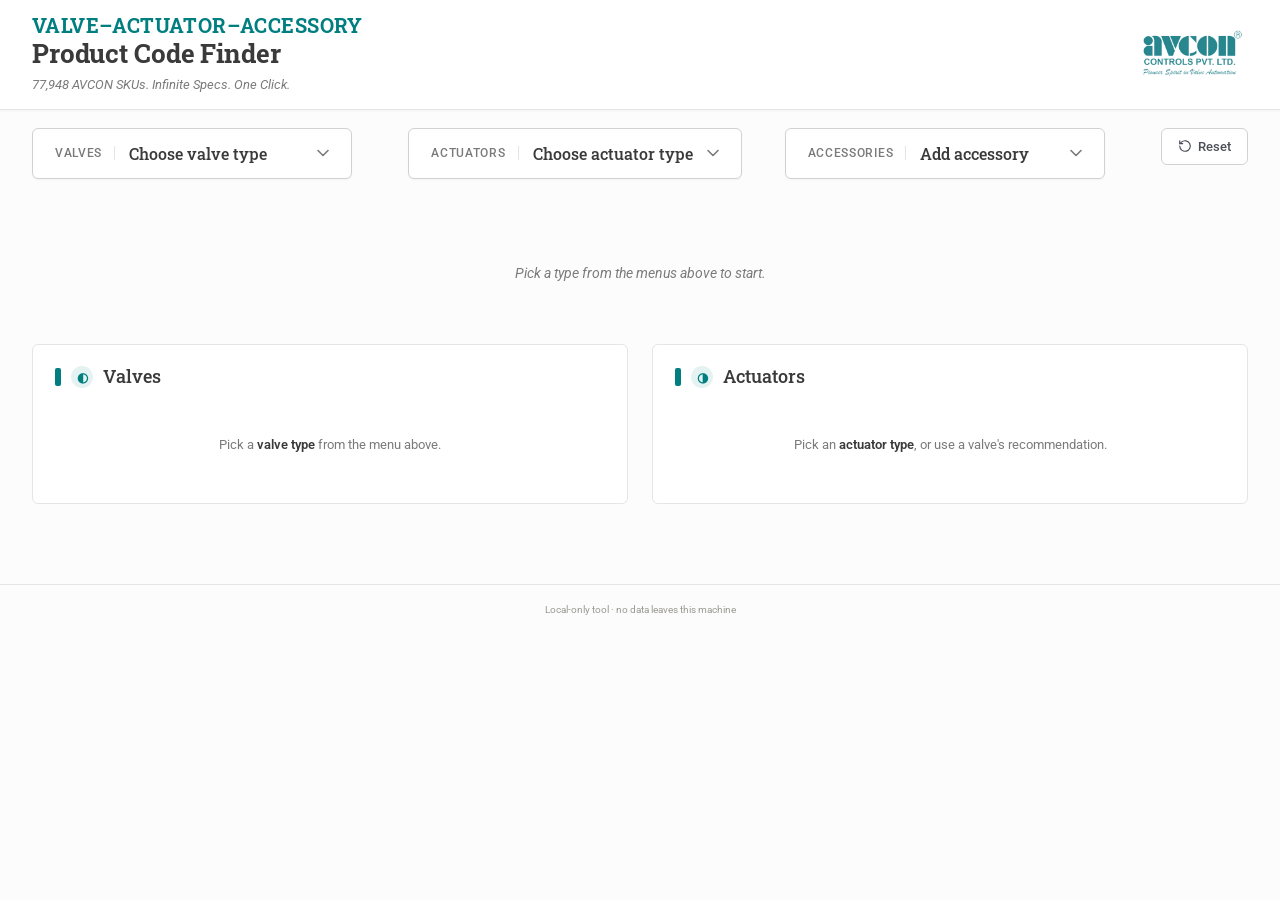
==== docs/index.html @ 634da6ab "fix(accessories): label consolidated families from their OWN header row Dashboard accessories.xlsx s" ====
<!DOCTYPE html>
<html lang="en">
<head>
  <meta charset="UTF-8" />
  <meta name="viewport" content="width=device-width, initial-scale=1" />
  <title>Valve & Actuator Code Selector</title>
  <link rel="preconnect" href="https://fonts.googleapis.com">
  <link rel="preconnect" href="https://fonts.gstatic.com" crossorigin>
  <link rel="stylesheet" href="https://fonts.googleapis.com/css2?family=Roboto:wght@300;400;500;700&family=Roboto+Slab:wght@400;600;700&family=Roboto+Mono:wght@400;500&display=swap">
  <link rel="stylesheet" href="static/styles.css?v=20260802202209" />
</head>
<body>
  <header>
    <div class="brand">
      <div class="brand-text">
        <h1>
          <span class="title-line">Valve&ndash;Actuator&ndash;Accessory</span>
          <span class="title-line">Product Code Finder</span>
        </h1>
        <p class="tagline">77,948 AVCON SKUs. Infinite Specs. One Click.</p>
      </div>
      <img src="static/avcon-logo.png?v=20260802202209" alt="AVCON Controls" class="brand-logo" />
    </div>
  </header>

  <!-- One picker widget per category. Independent selections. -->
  <div class="picker-row">
    <div class="pr-pickers">
    
    <nav class="type-picker" data-category="Valves">
      <button type="button" class="type-picker-trigger"
              aria-haspopup="true" aria-expanded="false">
        <span class="type-picker-trigger-prefix">Valves</span>
        <span class="type-picker-trigger-label">Choose valve type</span>
        <svg class="type-picker-chevron" viewBox="0 0 12 8" aria-hidden="true">
          <path d="M1 1.5l5 5 5-5" fill="none" stroke="currentColor" stroke-width="1.6" stroke-linecap="round" stroke-linejoin="round"/>
        </svg>
      </button>
      <div class="type-picker-menu" role="menu" hidden>
        
        
        
        <div class="type-picker-group">Pune</div>
        
        
        
        <div class="type-picker-subheader type-picker-subheader--nested">Ball Valve</div>
        
        
        
        <button type="button" class="type-picker-option type-picker-option--nested" role="menuitem" data-valve-type="ball">
          <span class="option-icon" aria-hidden="true">
            
            <svg viewBox="0 0 24 24" fill="none" stroke="currentColor" stroke-width="1.6"><circle cx="12" cy="12" r="7"/><circle cx="12" cy="12" r="2.5" fill="currentColor"/></svg>
            
          </span>
          <span class="option-text">
            <span class="option-title">Metal</span>
            <span class="option-meta">3,892 SKUs</span>
          </span>
        </button>
        
        <button type="button" class="type-picker-option type-picker-option--nested" role="menuitem" data-valve-type="ball_plastic">
          <span class="option-icon" aria-hidden="true">
            
            <svg viewBox="0 0 24 24" fill="none" stroke="currentColor" stroke-width="1.6"><circle cx="12" cy="12" r="7"/></svg>
            
          </span>
          <span class="option-text">
            <span class="option-title">Plastic</span>
            <span class="option-meta">135 SKUs</span>
          </span>
        </button>
        
        <button type="button" class="type-picker-option type-picker-option--nested" role="menuitem" data-valve-type="ball_trunnion">
          <span class="option-icon" aria-hidden="true">
            
            <svg viewBox="0 0 24 24" fill="none" stroke="currentColor" stroke-width="1.6"><circle cx="12" cy="12" r="7"/><circle cx="12" cy="12" r="2.5" fill="currentColor"/><line x1="12" y1="2" x2="12" y2="5"/><line x1="12" y1="19" x2="12" y2="22"/></svg>
            
          </span>
          <span class="option-text">
            <span class="option-title">Trunnion Mounted</span>
            <span class="option-meta">168 SKUs</span>
          </span>
        </button>
        
        
        
        
        
        
        <div class="type-picker-subheader type-picker-subheader--nested">Butterfly Valve</div>
        
        
        
        <button type="button" class="type-picker-option type-picker-option--nested" role="menuitem" data-valve-type="butterfly">
          <span class="option-icon" aria-hidden="true">
            
            <svg viewBox="0 0 24 24" fill="none" stroke="currentColor" stroke-width="1.6"><circle cx="12" cy="12" r="8"/><ellipse cx="12" cy="12" rx="7.5" ry="1.5"/><line x1="4" y1="12" x2="20" y2="12"/></svg>
            
          </span>
          <span class="option-text">
            <span class="option-title">Centric</span>
            <span class="option-meta">46,412 SKUs</span>
          </span>
        </button>
        
        <button type="button" class="type-picker-option type-picker-option--nested" role="menuitem" data-valve-type="butterfly_double_offset">
          <span class="option-icon" aria-hidden="true">
            
            <svg viewBox="0 0 24 24" fill="none" stroke="currentColor" stroke-width="1.6"><circle cx="12" cy="12" r="8"/><ellipse cx="12" cy="10" rx="7.5" ry="1.5"/><ellipse cx="12" cy="14" rx="7.5" ry="1.5"/></svg>
            
          </span>
          <span class="option-text">
            <span class="option-title">Double Offset</span>
            <span class="option-meta">1,764 SKUs</span>
          </span>
        </button>
        
        
        
        
        
        
        <div class="type-picker-subheader">Mumbai</div>
        
        
        
        <button type="button" class="type-picker-option" role="menuitem" data-valve-type="pharma">
          <span class="option-icon" aria-hidden="true">
            
            <svg viewBox="0 0 24 24" fill="none" stroke="currentColor" stroke-width="1.6"><circle cx="12" cy="12" r="6"/><line x1="8" y1="5" x2="16" y2="5"/><line x1="8" y1="19" x2="16" y2="19"/></svg>
            
          </span>
          <span class="option-text">
            <span class="option-title">Pharma Valve</span>
            <span class="option-meta">4,005 SKUs</span>
          </span>
        </button>
        
        
        
        
        <div class="type-picker-group">Pune</div>
        
        
        
        
        
        <button type="button" class="type-picker-option type-picker-option--nested" role="menuitem" data-valve-type="control_valve">
          <span class="option-icon" aria-hidden="true">
            
            <svg viewBox="0 0 24 24" fill="none" stroke="currentColor" stroke-width="1.6"><path d="M5 7v10l7-5z"/><path d="M19 7v10l-7-5z"/><line x1="12" y1="2" x2="12" y2="6.5"/><line x1="9" y1="2" x2="15" y2="2"/></svg>
            
          </span>
          <span class="option-text">
            <span class="option-title">Control Valve</span>
            <span class="option-meta">18,721 SKUs</span>
          </span>
        </button>
        
        
        
      </div>
    </nav>
    
    <nav class="type-picker" data-category="Actuators">
      <button type="button" class="type-picker-trigger"
              aria-haspopup="true" aria-expanded="false">
        <span class="type-picker-trigger-prefix">Actuators</span>
        <span class="type-picker-trigger-label">Choose actuator type</span>
        <svg class="type-picker-chevron" viewBox="0 0 12 8" aria-hidden="true">
          <path d="M1 1.5l5 5 5-5" fill="none" stroke="currentColor" stroke-width="1.6" stroke-linecap="round" stroke-linejoin="round"/>
        </svg>
      </button>
      <div class="type-picker-menu" role="menu" hidden>
        
        
        
        <div class="type-picker-group">Pneumatic</div>
        
        
        
        <div class="type-picker-subheader type-picker-subheader--nested">Rotary</div>
        
        
        
        <button type="button" class="type-picker-option type-picker-option--nested" role="menuitem" data-valve-type="pneumatic_rp">
          <span class="option-icon" aria-hidden="true">
            
            <svg viewBox="0 0 24 24" fill="none" stroke="currentColor" stroke-width="1.6"><rect x="4" y="9" width="16" height="6" rx="1"/><circle cx="12" cy="12" r="2.5"/></svg>
            
          </span>
          <span class="option-text">
            <span class="option-title">Rack &amp; Pinion</span>
            <span class="option-meta">1,624 SKUs</span>
          </span>
        </button>
        
        <button type="button" class="type-picker-option type-picker-option--nested" role="menuitem" data-valve-type="pneumatic_sy">
          <span class="option-icon" aria-hidden="true">
            
            <svg viewBox="0 0 24 24" fill="none" stroke="currentColor" stroke-width="1.6"><rect x="5" y="8" width="10" height="8" rx="1"/><line x1="15" y1="12" x2="20" y2="12"/><circle cx="20" cy="12" r="1.5"/></svg>
            
          </span>
          <span class="option-text">
            <span class="option-title">Scotch Yoke</span>
            <span class="option-meta">481 SKUs</span>
          </span>
        </button>
        
        
        
        
        
        
        <div class="type-picker-subheader type-picker-subheader--nested">Cylinder</div>
        
        
        
        <button type="button" class="type-picker-option type-picker-option--nested" role="menuitem" data-valve-type="pneumatic_cy">
          <span class="option-icon" aria-hidden="true">
            
            <svg viewBox="0 0 24 24" fill="none" stroke="currentColor" stroke-width="1.6"><rect x="3" y="8" width="11" height="8" rx="2.5"/><line x1="14" y1="12" x2="21" y2="12"/><line x1="21" y1="9.5" x2="21" y2="14.5"/></svg>
            
          </span>
          <span class="option-text">
            <span class="option-title">CY Series</span>
            <span class="option-meta">98 SKUs</span>
          </span>
        </button>
        
        <button type="button" class="type-picker-option type-picker-option--nested" role="menuitem" data-valve-type="pneumatic_k">
          <span class="option-icon" aria-hidden="true">
            
            <svg viewBox="0 0 24 24" fill="none" stroke="currentColor" stroke-width="1.6"><rect x="3" y="8" width="8" height="8" rx="1"/><path d="M11 12h2l1.3-3 1.4 6 1.4-6 1.3 3H22"/></svg>
            
          </span>
          <span class="option-text">
            <span class="option-title">K Series</span>
            <span class="option-meta">143 SKUs</span>
          </span>
        </button>
        
        <button type="button" class="type-picker-option type-picker-option--nested" role="menuitem" data-valve-type="pneumatic_m">
          <span class="option-icon" aria-hidden="true">
            
            <svg viewBox="0 0 24 24" fill="none" stroke="currentColor" stroke-width="1.6"><rect x="5" y="4.5" width="14" height="6" rx="2"/><rect x="5" y="13.5" width="14" height="6" rx="2"/></svg>
            
          </span>
          <span class="option-text">
            <span class="option-title">M Series</span>
            <span class="option-meta">8 SKUs</span>
          </span>
        </button>
        
        
        
        
        
        
        <div class="type-picker-subheader type-picker-subheader--nested">Linear</div>
        
        
        
        <button type="button" class="type-picker-option type-picker-option--nested" role="menuitem" data-valve-type="pneumatic_ha">
          <span class="option-icon" aria-hidden="true">
            
            <svg viewBox="0 0 24 24" fill="none" stroke="currentColor" stroke-width="1.6"><path d="M5 11a7 6 0 0 1 14 0"/><line x1="5" y1="11" x2="19" y2="11"/><line x1="12" y1="11" x2="12" y2="21"/></svg>
            
          </span>
          <span class="option-text">
            <span class="option-title">Linear (HA Series)</span>
            <span class="option-meta">6 SKUs</span>
          </span>
        </button>
        
        <button type="button" class="type-picker-option type-picker-option--nested" role="menuitem" data-valve-type="pneumatic_msd">
          <span class="option-icon" aria-hidden="true">
            
            <svg viewBox="0 0 24 24" fill="none" stroke="currentColor" stroke-width="1.6"><rect x="6" y="3" width="12" height="9" rx="1"/><path d="M9.5 11V4M12 11V4M14.5 11V4"/><line x1="12" y1="12" x2="12" y2="21"/></svg>
            
          </span>
          <span class="option-text">
            <span class="option-title">MSD Series</span>
            <span class="option-meta">250 SKUs</span>
          </span>
        </button>
        
        
        
        
        
        
        <div class="type-picker-subheader">Electrical</div>
        
        
        
        <button type="button" class="type-picker-option" role="menuitem" data-valve-type="electrical_rotary">
          <span class="option-icon" aria-hidden="true">
            
            <svg viewBox="0 0 24 24" fill="none" stroke="currentColor" stroke-width="1.6"><path d="M13 2L4 14h6l-1 8 9-12h-6l1-8z" fill="currentColor" stroke="none"/></svg>
            
          </span>
          <span class="option-text">
            <span class="option-title">Rotary</span>
            <span class="option-meta">96 SKUs</span>
          </span>
        </button>
        
        <button type="button" class="type-picker-option" role="menuitem" data-valve-type="electrical_linear">
          <span class="option-icon" aria-hidden="true">
            
            <svg viewBox="0 0 24 24" fill="none" stroke="currentColor" stroke-width="1.6"><path d="M10 2L4 11h4l-1 6 6-9H9l1-6z" fill="currentColor" stroke="none"/><line x1="17" y1="12" x2="17" y2="21"/><polyline points="14.5,18.5 17,21 19.5,18.5"/></svg>
            
          </span>
          <span class="option-text">
            <span class="option-title">Linear</span>
            <span class="option-meta">40 SKUs</span>
          </span>
        </button>
        
        
        
        
        
        
        <div class="type-picker-subheader">Manual</div>
        
        
        
        <button type="button" class="type-picker-option" role="menuitem" data-valve-type="manual_handwheel">
          <span class="option-icon" aria-hidden="true">
            
            <svg viewBox="0 0 24 24" fill="none" stroke="currentColor" stroke-width="1.6"><circle cx="12" cy="12" r="7"/><line x1="12" y1="5" x2="12" y2="19"/><line x1="5" y1="12" x2="19" y2="12"/><circle cx="12" cy="12" r="1.6" fill="currentColor"/></svg>
            
          </span>
          <span class="option-text">
            <span class="option-title">Manual Handwheel (MPW)</span>
            <span class="option-meta">44 SKUs</span>
          </span>
        </button>
        
        <button type="button" class="type-picker-option" role="menuitem" data-valve-type="manual_gearbox">
          <span class="option-icon" aria-hidden="true">
            
            <svg viewBox="0 0 24 24" fill="none" stroke="currentColor" stroke-width="1.6"><circle cx="12" cy="12" r="3.2"/><path d="M12 4v3M12 17v3M4 12h3M17 12h3M6.3 6.3l2.1 2.1M15.6 15.6l2.1 2.1M17.7 6.3l-2.1 2.1M8.4 15.6l-2.1 2.1"/></svg>
            
          </span>
          <span class="option-text">
            <span class="option-title">Gear Box (MHG)</span>
            <span class="option-meta">59 SKUs</span>
          </span>
        </button>
        
        <button type="button" class="type-picker-option" role="menuitem" data-valve-type="manual_lever">
          <span class="option-icon" aria-hidden="true">
            
            <svg viewBox="0 0 24 24" fill="none" stroke="currentColor" stroke-width="1.6"><circle cx="7" cy="16" r="2"/><line x1="8.4" y1="14.6" x2="18" y2="6"/><circle cx="18.5" cy="5.5" r="1.6" fill="currentColor" stroke="none"/></svg>
            
          </span>
          <span class="option-text">
            <span class="option-title">Handwheel Lever (MHL)</span>
            <span class="option-meta">2 SKUs</span>
          </span>
        </button>
        
        
        
      </div>
    </nav>
    

    
    
    <nav class="type-picker acc-picker" id="acc-picker">
      <button type="button" class="type-picker-trigger" aria-haspopup="true" aria-expanded="false">
        <span class="type-picker-trigger-prefix">Accessories</span>
        <span class="type-picker-trigger-label">Add accessory</span>
        <svg class="type-picker-chevron" viewBox="0 0 12 8" aria-hidden="true">
          <path d="M1 1.5l5 5 5-5" fill="none" stroke="currentColor" stroke-width="1.6" stroke-linecap="round" stroke-linejoin="round"/>
        </svg>
      </button>
      <div class="type-picker-menu acc-menu" role="menu" hidden>
        <label class="acc-field"><span class="acc-field-label">Family</span>
          <select id="acc-family"><option value="">All families</option></select>
        </label>
        <label class="acc-field"><span class="acc-field-label">Search &amp; add</span>
          <input type="search" id="acc-search" list="acc-item-list"
                 placeholder="Type code or attribute…" autocomplete="off" spellcheck="false" />
          <datalist id="acc-item-list"></datalist>
        </label>
        <div class="acc-selected">
          <div class="acc-selected-h">
            <span><span id="acc-selected-count">0</span> selected</span>
            <button type="button" class="acc-clear-btn" id="acc-clear" hidden>Clear all</button>
          </div>
          <div class="acc-chips" id="acc-selected-chips"></div>
        </div>
      </div>
    </nav>
    
    </div>

    
    <button type="button" class="global-reset-btn" id="global-reset" title="Clear all selections">
      <svg viewBox="0 0 24 24" width="14" height="14" fill="none" stroke="currentColor" stroke-width="2" stroke-linecap="round" stroke-linejoin="round" aria-hidden="true"><path d="M3 12a9 9 0 1 0 3-6.7L3 8"/><path d="M3 3v5h5"/></svg>
      Reset
    </button>
  </div>

  <p class="empty-prompt" id="empty-prompt">Pick a type from the menus above to start.</p>

  
  <div class="workspace">

    

    <div class="workspace-col workspace-col--valves">
      <h2 class="workspace-col-header">
        <span class="workspace-col-icon" aria-hidden="true">◐</span>
        Valves
      </h2>
      <p class="column-placeholder">
        Pick a <strong>valve type</strong> from the menu above.
      </p>
      
        
    <article class="valve-section" data-valve-type="ball" data-category="Valves" hidden>
      <div class="section-head">
        <h2 class="section-title">
          <span class="section-subgroup">Pune Ball Valve</span>
          Metal
        </h2>
        <p class="section-meta">
          3,892 valve SKUs
        </p>
      </div>

      <main>
        <section class="form-panel">
          <h2>Selection</h2>
          <form class="picker" autocomplete="off"
                data-cascade-overrides='{}'
                data-cascade-override-key=''>
            
            <div class="row" data-field="series">
              <label for="f-ball-series">Series</label>
              
              <input id="f-ball-series" name="series" data-key="series"
                     list="ball-series-options" autocomplete="off" spellcheck="false"
                     placeholder="Type to search…" />
              <datalist id="ball-series-options"></datalist>
              
            </div>
            
            <div class="row" data-field="size">
              <label for="f-ball-size">Valve Size</label>
              
              <select id="f-ball-size" name="size" data-key="size">
                <option value="">— select —</option>
              </select>
              
            </div>
            
            <div class="row" data-field="body_material">
              <label for="f-ball-body_material">Body Material</label>
              
              <select id="f-ball-body_material" name="body_material" data-key="body_material">
                <option value="">— select —</option>
              </select>
              
            </div>
            
            <div class="row" data-field="ball_material">
              <label for="f-ball-ball_material">Ball Material</label>
              
              <select id="f-ball-ball_material" name="ball_material" data-key="ball_material">
                <option value="">— select —</option>
              </select>
              
            </div>
            
            <div class="row" data-field="seat_material">
              <label for="f-ball-seat_material">Seat Material</label>
              
              <select id="f-ball-seat_material" name="seat_material" data-key="seat_material">
                <option value="">— select —</option>
              </select>
              
            </div>
            
            <div class="row" data-field="characteristics">
              <label for="f-ball-characteristics">Characteristics</label>
              
              <select id="f-ball-characteristics" name="characteristics" data-key="characteristics">
                <option value="">— select —</option>
              </select>
              
            </div>
            
            <div class="row" data-field="end_connection">
              <label for="f-ball-end_connection">End Connections</label>
              
              <select id="f-ball-end_connection" name="end_connection" data-key="end_connection">
                <option value="">— select —</option>
              </select>
              
            </div>
            
            <div class="row" data-field="ball_type">
              <label for="f-ball-ball_type">Ball Type</label>
              
              <select id="f-ball-ball_type" name="ball_type" data-key="ball_type">
                <option value="">— select —</option>
              </select>
              
            </div>
            
            <div class="row actions">
              <button type="button" class="reset-btn">Reset</button>
            </div>
          </form>
        </section>

        <section class="result-panel">
          <h2>Your Match</h2>
          <div class="status">Pick Series to begin.</div>

          <div class="codes" hidden>
            <div class="code-card">
              <div class="code-label">Bare Valve Code</div>
              <div class="code-value primary-code">—</div>
            </div>
            
            <div class="code-card">
              <div class="code-label">Catalogue Code</div>
              <div class="code-value secondary-code">—</div>
            </div>
            
            
            <div class="code-card">
              <div class="code-label">BTO (N·m)</div>
              <div class="code-value bto">—</div>
            </div>
            <div class="code-card">
              <div class="code-label">FOS = BTO × 1.5</div>
              <div class="code-value fos">—</div>
            </div>
            
          </div>

          

          <div class="alt-note" hidden></div>

          <!-- Populated by JS only when the resolve response includes a
               `paired_actuator` block. -->
          <div class="paired-actuator" hidden></div>

          <details class="details-wrap" hidden>
            <summary>All attributes</summary>
            <table class="details">
              <tbody></tbody>
            </table>
          </details>
        </section>
      </main>
    </article>
    
      
        
    <article class="valve-section" data-valve-type="ball_plastic" data-category="Valves" hidden>
      <div class="section-head">
        <h2 class="section-title">
          <span class="section-subgroup">Pune Ball Valve</span>
          Plastic
        </h2>
        <p class="section-meta">
          135 valve SKUs
        </p>
      </div>

      <main>
        <section class="form-panel">
          <h2>Selection</h2>
          <form class="picker" autocomplete="off"
                data-cascade-overrides='{}'
                data-cascade-override-key=''>
            
            <div class="row" data-field="series">
              <label for="f-ball_plastic-series">Series</label>
              
              <input id="f-ball_plastic-series" name="series" data-key="series"
                     list="ball_plastic-series-options" autocomplete="off" spellcheck="false"
                     placeholder="Type to search…" />
              <datalist id="ball_plastic-series-options"></datalist>
              
            </div>
            
            <div class="row" data-field="size">
              <label for="f-ball_plastic-size">Valve Size</label>
              
              <select id="f-ball_plastic-size" name="size" data-key="size">
                <option value="">— select —</option>
              </select>
              
            </div>
            
            <div class="row" data-field="body_material">
              <label for="f-ball_plastic-body_material">Body Material</label>
              
              <select id="f-ball_plastic-body_material" name="body_material" data-key="body_material">
                <option value="">— select —</option>
              </select>
              
            </div>
            
            <div class="row" data-field="ball_material">
              <label for="f-ball_plastic-ball_material">Ball Material</label>
              
              <select id="f-ball_plastic-ball_material" name="ball_material" data-key="ball_material">
                <option value="">— select —</option>
              </select>
              
            </div>
            
            <div class="row" data-field="seat_material">
              <label for="f-ball_plastic-seat_material">Seat Material</label>
              
              <select id="f-ball_plastic-seat_material" name="seat_material" data-key="seat_material">
                <option value="">— select —</option>
              </select>
              
            </div>
            
            <div class="row" data-field="characteristics">
              <label for="f-ball_plastic-characteristics">Characteristics</label>
              
              <select id="f-ball_plastic-characteristics" name="characteristics" data-key="characteristics">
                <option value="">— select —</option>
              </select>
              
            </div>
            
            <div class="row" data-field="end_connection">
              <label for="f-ball_plastic-end_connection">End Connections</label>
              
              <select id="f-ball_plastic-end_connection" name="end_connection" data-key="end_connection">
                <option value="">— select —</option>
              </select>
              
            </div>
            
            <div class="row" data-field="ball_type">
              <label for="f-ball_plastic-ball_type">Ball Type</label>
              
              <select id="f-ball_plastic-ball_type" name="ball_type" data-key="ball_type">
                <option value="">— select —</option>
              </select>
              
            </div>
            
            <div class="row actions">
              <button type="button" class="reset-btn">Reset</button>
            </div>
          </form>
        </section>

        <section class="result-panel">
          <h2>Your Match</h2>
          <div class="status">Pick Series to begin.</div>

          <div class="codes" hidden>
            <div class="code-card">
              <div class="code-label">Bare Valve Code</div>
              <div class="code-value primary-code">—</div>
            </div>
            
            <div class="code-card">
              <div class="code-label">Catalogue Code</div>
              <div class="code-value secondary-code">—</div>
            </div>
            
            
          </div>

          

          <div class="alt-note" hidden></div>

          <!-- Populated by JS only when the resolve response includes a
               `paired_actuator` block. -->
          <div class="paired-actuator" hidden></div>

          <details class="details-wrap" hidden>
            <summary>All attributes</summary>
            <table class="details">
              <tbody></tbody>
            </table>
          </details>
        </section>
      </main>
    </article>
    
      
        
    <article class="valve-section" data-valve-type="ball_trunnion" data-category="Valves" hidden>
      <div class="section-head">
        <h2 class="section-title">
          <span class="section-subgroup">Pune Ball Valve</span>
          Trunnion Mounted
        </h2>
        <p class="section-meta">
          168 valve SKUs
        </p>
      </div>

      <main>
        <section class="form-panel">
          <h2>Selection</h2>
          <form class="picker" autocomplete="off"
                data-cascade-overrides='{}'
                data-cascade-override-key=''>
            
            <div class="row" data-field="series">
              <label for="f-ball_trunnion-series">Series</label>
              
              <input id="f-ball_trunnion-series" name="series" data-key="series"
                     list="ball_trunnion-series-options" autocomplete="off" spellcheck="false"
                     placeholder="Type to search…" />
              <datalist id="ball_trunnion-series-options"></datalist>
              
            </div>
            
            <div class="row" data-field="size">
              <label for="f-ball_trunnion-size">Valve Size</label>
              
              <select id="f-ball_trunnion-size" name="size" data-key="size">
                <option value="">— select —</option>
              </select>
              
            </div>
            
            <div class="row" data-field="body_material">
              <label for="f-ball_trunnion-body_material">Body Material</label>
              
              <select id="f-ball_trunnion-body_material" name="body_material" data-key="body_material">
                <option value="">— select —</option>
              </select>
              
            </div>
            
            <div class="row" data-field="ball_material">
              <label for="f-ball_trunnion-ball_material">Ball Material</label>
              
              <select id="f-ball_trunnion-ball_material" name="ball_material" data-key="ball_material">
                <option value="">— select —</option>
              </select>
              
            </div>
            
            <div class="row" data-field="seat_material">
              <label for="f-ball_trunnion-seat_material">Seat Material</label>
              
              <select id="f-ball_trunnion-seat_material" name="seat_material" data-key="seat_material">
                <option value="">— select —</option>
              </select>
              
            </div>
            
            <div class="row" data-field="characteristics">
              <label for="f-ball_trunnion-characteristics">Characteristics</label>
              
              <select id="f-ball_trunnion-characteristics" name="characteristics" data-key="characteristics">
                <option value="">— select —</option>
              </select>
              
            </div>
            
            <div class="row" data-field="end_connection">
              <label for="f-ball_trunnion-end_connection">End Connections</label>
              
              <select id="f-ball_trunnion-end_connection" name="end_connection" data-key="end_connection">
                <option value="">— select —</option>
              </select>
              
            </div>
            
            <div class="row" data-field="ball_type">
              <label for="f-ball_trunnion-ball_type">Ball Type</label>
              
              <select id="f-ball_trunnion-ball_type" name="ball_type" data-key="ball_type">
                <option value="">— select —</option>
              </select>
              
            </div>
            
            <div class="row actions">
              <button type="button" class="reset-btn">Reset</button>
            </div>
          </form>
        </section>

        <section class="result-panel">
          <h2>Your Match</h2>
          <div class="status">Pick Series to begin.</div>

          <div class="codes" hidden>
            <div class="code-card">
              <div class="code-label">Bare Valve Code</div>
              <div class="code-value primary-code">—</div>
            </div>
            
            <div class="code-card">
              <div class="code-label">Catalogue Code</div>
              <div class="code-value secondary-code">—</div>
            </div>
            
            
          </div>

          
          <p class="pending-note">Torque, actuator sizing, and design standard pending — R03 data.</p>
          

          <div class="alt-note" hidden></div>

          <!-- Populated by JS only when the resolve response includes a
               `paired_actuator` block. -->
          <div class="paired-actuator" hidden></div>

          <details class="details-wrap" hidden>
            <summary>All attributes</summary>
            <table class="details">
              <tbody></tbody>
            </table>
          </details>
        </section>
      </main>
    </article>
    
      
        
    <article class="valve-section" data-valve-type="butterfly" data-category="Valves" hidden>
      <div class="section-head">
        <h2 class="section-title">
          <span class="section-subgroup">Pune Butterfly Valve</span>
          Centric
        </h2>
        <p class="section-meta">
          46,412 valve SKUs
        </p>
      </div>

      <main>
        <section class="form-panel">
          <h2>Selection</h2>
          <form class="picker" autocomplete="off"
                data-cascade-overrides='{}'
                data-cascade-override-key=''>
            
            <div class="row" data-field="series">
              <label for="f-butterfly-series">Series</label>
              
              <input id="f-butterfly-series" name="series" data-key="series"
                     list="butterfly-series-options" autocomplete="off" spellcheck="false"
                     placeholder="Type to search…" />
              <datalist id="butterfly-series-options"></datalist>
              
            </div>
            
            <div class="row" data-field="body_material">
              <label for="f-butterfly-body_material">Body Material</label>
              
              <select id="f-butterfly-body_material" name="body_material" data-key="body_material">
                <option value="">— select —</option>
              </select>
              
            </div>
            
            <div class="row" data-field="disc_material">
              <label for="f-butterfly-disc_material">Disc Material</label>
              
              <select id="f-butterfly-disc_material" name="disc_material" data-key="disc_material">
                <option value="">— select —</option>
              </select>
              
            </div>
            
            <div class="row" data-field="seat_material">
              <label for="f-butterfly-seat_material">Seat Material</label>
              
              <select id="f-butterfly-seat_material" name="seat_material" data-key="seat_material">
                <option value="">— select —</option>
              </select>
              
            </div>
            
            <div class="row" data-field="pressure_rating">
              <label for="f-butterfly-pressure_rating">Pressure Rating</label>
              
              <select id="f-butterfly-pressure_rating" name="pressure_rating" data-key="pressure_rating">
                <option value="">— select —</option>
              </select>
              
            </div>
            
            <div class="row" data-field="end_connection">
              <label for="f-butterfly-end_connection">End Connections</label>
              
              <select id="f-butterfly-end_connection" name="end_connection" data-key="end_connection">
                <option value="">— select —</option>
              </select>
              
            </div>
            
            <div class="row" data-field="face_to_face">
              <label for="f-butterfly-face_to_face">Face to Face</label>
              
              <select id="f-butterfly-face_to_face" name="face_to_face" data-key="face_to_face">
                <option value="">— select —</option>
              </select>
              
            </div>
            
            <div class="row" data-field="stem_material">
              <label for="f-butterfly-stem_material">Stem Material</label>
              
              <select id="f-butterfly-stem_material" name="stem_material" data-key="stem_material">
                <option value="">— select —</option>
              </select>
              
            </div>
            
            <div class="row" data-field="flange_drilling">
              <label for="f-butterfly-flange_drilling">Flange Drilling</label>
              
              <select id="f-butterfly-flange_drilling" name="flange_drilling" data-key="flange_drilling">
                <option value="">— select —</option>
              </select>
              
            </div>
            
            <div class="row actions">
              <button type="button" class="reset-btn">Reset</button>
            </div>
          </form>
        </section>

        <section class="result-panel">
          <h2>Your Match</h2>
          <div class="status">Pick Series to begin.</div>

          <div class="codes" hidden>
            <div class="code-card">
              <div class="code-label">Bare Valve Code</div>
              <div class="code-value primary-code">—</div>
            </div>
            
            <div class="code-card">
              <div class="code-label">Catalogue Code</div>
              <div class="code-value secondary-code">—</div>
            </div>
            
            
            <div class="code-card">
              <div class="code-label">BTO (N·m)</div>
              <div class="code-value bto">—</div>
            </div>
            <div class="code-card">
              <div class="code-label">FOS = BTO × 1.5</div>
              <div class="code-value fos">—</div>
            </div>
            
          </div>

          

          <div class="alt-note" hidden></div>

          <!-- Populated by JS only when the resolve response includes a
               `paired_actuator` block. -->
          <div class="paired-actuator" hidden></div>

          <details class="details-wrap" hidden>
            <summary>All attributes</summary>
            <table class="details">
              <tbody></tbody>
            </table>
          </details>
        </section>
      </main>
    </article>
    
      
        
    <article class="valve-section" data-valve-type="butterfly_double_offset" data-category="Valves" hidden>
      <div class="section-head">
        <h2 class="section-title">
          <span class="section-subgroup">Pune Butterfly Valve</span>
          Double Offset
        </h2>
        <p class="section-meta">
          1,764 valve SKUs
        </p>
      </div>

      <main>
        <section class="form-panel">
          <h2>Selection</h2>
          <form class="picker" autocomplete="off"
                data-cascade-overrides='{}'
                data-cascade-override-key=''>
            
            <div class="row" data-field="series">
              <label for="f-butterfly_double_offset-series">Series</label>
              
              <input id="f-butterfly_double_offset-series" name="series" data-key="series"
                     list="butterfly_double_offset-series-options" autocomplete="off" spellcheck="false"
                     placeholder="Type to search…" />
              <datalist id="butterfly_double_offset-series-options"></datalist>
              
            </div>
            
            <div class="row" data-field="size">
              <label for="f-butterfly_double_offset-size">Valve Size</label>
              
              <select id="f-butterfly_double_offset-size" name="size" data-key="size">
                <option value="">— select —</option>
              </select>
              
            </div>
            
            <div class="row" data-field="body_material">
              <label for="f-butterfly_double_offset-body_material">Body Material</label>
              
              <select id="f-butterfly_double_offset-body_material" name="body_material" data-key="body_material">
                <option value="">— select —</option>
              </select>
              
            </div>
            
            <div class="row" data-field="disc_material">
              <label for="f-butterfly_double_offset-disc_material">Disc Material</label>
              
              <select id="f-butterfly_double_offset-disc_material" name="disc_material" data-key="disc_material">
                <option value="">— select —</option>
              </select>
              
            </div>
            
            <div class="row" data-field="seat_material">
              <label for="f-butterfly_double_offset-seat_material">Seat Material</label>
              
              <select id="f-butterfly_double_offset-seat_material" name="seat_material" data-key="seat_material">
                <option value="">— select —</option>
              </select>
              
            </div>
            
            <div class="row" data-field="stem_material">
              <label for="f-butterfly_double_offset-stem_material">Stem Material</label>
              
              <select id="f-butterfly_double_offset-stem_material" name="stem_material" data-key="stem_material">
                <option value="">— select —</option>
              </select>
              
            </div>
            
            <div class="row" data-field="characteristics">
              <label for="f-butterfly_double_offset-characteristics">Characteristics</label>
              
              <select id="f-butterfly_double_offset-characteristics" name="characteristics" data-key="characteristics">
                <option value="">— select —</option>
              </select>
              
            </div>
            
            <div class="row" data-field="end_connection">
              <label for="f-butterfly_double_offset-end_connection">End Connections</label>
              
              <select id="f-butterfly_double_offset-end_connection" name="end_connection" data-key="end_connection">
                <option value="">— select —</option>
              </select>
              
            </div>
            
            <div class="row actions">
              <button type="button" class="reset-btn">Reset</button>
            </div>
          </form>
        </section>

        <section class="result-panel">
          <h2>Your Match</h2>
          <div class="status">Pick Series to begin.</div>

          <div class="codes" hidden>
            <div class="code-card">
              <div class="code-label">Bare Valve Code</div>
              <div class="code-value primary-code">—</div>
            </div>
            
            <div class="code-card">
              <div class="code-label">Catalogue Code</div>
              <div class="code-value secondary-code">—</div>
            </div>
            
            
            <div class="code-card">
              <div class="code-label">BTO (N·m)</div>
              <div class="code-value bto">—</div>
            </div>
            <div class="code-card">
              <div class="code-label">FOS = BTO × 1.5</div>
              <div class="code-value fos">—</div>
            </div>
            
          </div>

          

          <div class="alt-note" hidden></div>

          <!-- Populated by JS only when the resolve response includes a
               `paired_actuator` block. -->
          <div class="paired-actuator" hidden></div>

          <details class="details-wrap" hidden>
            <summary>All attributes</summary>
            <table class="details">
              <tbody></tbody>
            </table>
          </details>
        </section>
      </main>
    </article>
    
      
        
    <article class="valve-section" data-valve-type="pharma" data-category="Valves" hidden>
      <div class="section-head">
        <h2 class="section-title">
          <span class="section-subgroup">Mumbai</span>
          Pharma Valve
        </h2>
        <p class="section-meta">
          4,005 valve SKUs
        </p>
      </div>

      <main>
        <section class="form-panel">
          <h2>Selection</h2>
          <form class="picker" autocomplete="off"
                data-cascade-overrides='{}'
                data-cascade-override-key=''>
            
            <div class="row" data-field="series">
              <label for="f-pharma-series">Series</label>
              
              <input id="f-pharma-series" name="series" data-key="series"
                     list="pharma-series-options" autocomplete="off" spellcheck="false"
                     placeholder="Type to search…" />
              <datalist id="pharma-series-options"></datalist>
              
            </div>
            
            <div class="row" data-field="size">
              <label for="f-pharma-size">Valve Size</label>
              
              <select id="f-pharma-size" name="size" data-key="size">
                <option value="">— select —</option>
              </select>
              
            </div>
            
            <div class="row" data-field="body_material">
              <label for="f-pharma-body_material">Body Material</label>
              
              <select id="f-pharma-body_material" name="body_material" data-key="body_material">
                <option value="">— select —</option>
              </select>
              
            </div>
            
            <div class="row" data-field="ball_material">
              <label for="f-pharma-ball_material">Ball Material</label>
              
              <select id="f-pharma-ball_material" name="ball_material" data-key="ball_material">
                <option value="">— select —</option>
              </select>
              
            </div>
            
            <div class="row" data-field="seat_material">
              <label for="f-pharma-seat_material">Seat Material</label>
              
              <select id="f-pharma-seat_material" name="seat_material" data-key="seat_material">
                <option value="">— select —</option>
              </select>
              
            </div>
            
            <div class="row" data-field="end_connection">
              <label for="f-pharma-end_connection">End Connections</label>
              
              <select id="f-pharma-end_connection" name="end_connection" data-key="end_connection">
                <option value="">— select —</option>
              </select>
              
            </div>
            
            <div class="row" data-field="ball_type">
              <label for="f-pharma-ball_type">Ball Type</label>
              
              <select id="f-pharma-ball_type" name="ball_type" data-key="ball_type">
                <option value="">— select —</option>
              </select>
              
            </div>
            
            <div class="row actions">
              <button type="button" class="reset-btn">Reset</button>
            </div>
          </form>
        </section>

        <section class="result-panel">
          <h2>Your Match</h2>
          <div class="status">Pick Series to begin.</div>

          <div class="codes" hidden>
            <div class="code-card">
              <div class="code-label">Bare Valve Code</div>
              <div class="code-value primary-code">—</div>
            </div>
            
            <div class="code-card">
              <div class="code-label">Catalogue Code</div>
              <div class="code-value secondary-code">—</div>
            </div>
            
            
            <div class="code-card">
              <div class="code-label">BTO (N·m)</div>
              <div class="code-value bto">—</div>
            </div>
            <div class="code-card">
              <div class="code-label">FOS = BTO × 1.5</div>
              <div class="code-value fos">—</div>
            </div>
            
          </div>

          

          <div class="alt-note" hidden></div>

          <!-- Populated by JS only when the resolve response includes a
               `paired_actuator` block. -->
          <div class="paired-actuator" hidden></div>

          <details class="details-wrap" hidden>
            <summary>All attributes</summary>
            <table class="details">
              <tbody></tbody>
            </table>
          </details>
        </section>
      </main>
    </article>
    
      
        
    <article class="valve-section" data-valve-type="control_valve" data-category="Valves" hidden>
      <div class="section-head">
        <h2 class="section-title">
          <span class="section-subgroup">Pune None</span>
          Control Valve
        </h2>
        <p class="section-meta">
          18,721 valve SKUs
        </p>
      </div>

      <main>
        <section class="form-panel">
          <h2>Selection</h2>
          <form class="picker" autocomplete="off"
                data-cascade-overrides='{"5012A": ["series", "body_material", "trim_material", "seat_material", "characteristics", "end_connection", "face_to_face", "port_size", "valve_kv", "flow_direction", "bonnet_type", "certification"], "5012B": ["series", "body_material", "trim_material", "seat_material", "characteristics", "end_connection", "face_to_face", "port_size", "valve_kv", "flow_direction", "bonnet_type", "certification"], "5016A": ["series", "size", "body_material", "trim_material", "seat_material", "characteristics", "flow_direction", "end_connection", "face_to_face", "port_size", "valve_kv", "bonnet_type", "certification"], "5016B": ["series", "size", "body_material", "trim_material", "seat_material", "characteristics", "flow_direction", "end_connection", "face_to_face", "port_size", "valve_kv", "bonnet_type", "certification"], "5061A": ["series", "size", "body_material", "trim_material", "seat_material", "characteristics", "flow_direction", "end_connection", "face_to_face", "port_size", "bonnet_type", "certification"], "5066A": ["series", "size", "body_material", "trim_material", "seat_material", "characteristics", "flow_direction", "end_connection", "face_to_face", "port_size", "bonnet_type", "certification"]}'
                data-cascade-override-key='series'>
            
            <div class="row" data-field="series">
              <label for="f-control_valve-series">Series</label>
              
              <input id="f-control_valve-series" name="series" data-key="series"
                     list="control_valve-series-options" autocomplete="off" spellcheck="false"
                     placeholder="Type to search…" />
              <datalist id="control_valve-series-options"></datalist>
              
            </div>
            
            <div class="row" data-field="size">
              <label for="f-control_valve-size">Valve Size</label>
              
              <select id="f-control_valve-size" name="size" data-key="size">
                <option value="">— select —</option>
              </select>
              
            </div>
            
            <div class="row" data-field="body_material">
              <label for="f-control_valve-body_material">Body Material</label>
              
              <select id="f-control_valve-body_material" name="body_material" data-key="body_material">
                <option value="">— select —</option>
              </select>
              
            </div>
            
            <div class="row" data-field="trim_material">
              <label for="f-control_valve-trim_material">Trim Material</label>
              
              <select id="f-control_valve-trim_material" name="trim_material" data-key="trim_material">
                <option value="">— select —</option>
              </select>
              
            </div>
            
            <div class="row" data-field="seat_material">
              <label for="f-control_valve-seat_material">Seat Material</label>
              
              <select id="f-control_valve-seat_material" name="seat_material" data-key="seat_material">
                <option value="">— select —</option>
              </select>
              
            </div>
            
            <div class="row" data-field="characteristics">
              <label for="f-control_valve-characteristics">Characteristics</label>
              
              <select id="f-control_valve-characteristics" name="characteristics" data-key="characteristics">
                <option value="">— select —</option>
              </select>
              
            </div>
            
            <div class="row" data-field="flow_direction">
              <label for="f-control_valve-flow_direction">Flow Direction</label>
              
              <select id="f-control_valve-flow_direction" name="flow_direction" data-key="flow_direction">
                <option value="">— select —</option>
              </select>
              
            </div>
            
            <div class="row" data-field="end_connection">
              <label for="f-control_valve-end_connection">End Connections</label>
              
              <select id="f-control_valve-end_connection" name="end_connection" data-key="end_connection">
                <option value="">— select —</option>
              </select>
              
            </div>
            
            <div class="row" data-field="face_to_face">
              <label for="f-control_valve-face_to_face">Face to Face</label>
              
              <select id="f-control_valve-face_to_face" name="face_to_face" data-key="face_to_face">
                <option value="">— select —</option>
              </select>
              
            </div>
            
            <div class="row" data-field="port_size">
              <label for="f-control_valve-port_size">Port Size (mm)</label>
              
              <select id="f-control_valve-port_size" name="port_size" data-key="port_size">
                <option value="">— select —</option>
              </select>
              
            </div>
            
            <div class="row" data-field="valve_kv">
              <label for="f-control_valve-valve_kv">Valve Kv (m³/hr)</label>
              
              <select id="f-control_valve-valve_kv" name="valve_kv" data-key="valve_kv">
                <option value="">— select —</option>
              </select>
              
            </div>
            
            <div class="row" data-field="bonnet_type">
              <label for="f-control_valve-bonnet_type">Type Of Bonnet</label>
              
              <select id="f-control_valve-bonnet_type" name="bonnet_type" data-key="bonnet_type">
                <option value="">— select —</option>
              </select>
              
            </div>
            
            <div class="row" data-field="certification">
              <label for="f-control_valve-certification">Certification</label>
              
              <select id="f-control_valve-certification" name="certification" data-key="certification">
                <option value="">— select —</option>
              </select>
              
            </div>
            
            <div class="row actions">
              <button type="button" class="reset-btn">Reset</button>
            </div>
          </form>
        </section>

        <section class="result-panel">
          <h2>Your Match</h2>
          <div class="status">Pick Series to begin.</div>

          <div class="codes" hidden>
            <div class="code-card">
              <div class="code-label">Bare Valve Code</div>
              <div class="code-value primary-code">—</div>
            </div>
            
            <div class="code-card">
              <div class="code-label">Catalogue Code</div>
              <div class="code-value secondary-code">—</div>
            </div>
            
            
          </div>

          

          <div class="alt-note" hidden></div>

          <!-- Populated by JS only when the resolve response includes a
               `paired_actuator` block. -->
          <div class="paired-actuator" hidden></div>

          <details class="details-wrap" hidden>
            <summary>All attributes</summary>
            <table class="details">
              <tbody></tbody>
            </table>
          </details>
        </section>
      </main>
    </article>
    
      
    </div>

    <div class="workspace-col workspace-col--actuators">
      <h2 class="workspace-col-header">
        <span class="workspace-col-icon" aria-hidden="true">◑</span>
        Actuators
      </h2>
      <p class="column-placeholder">
        Pick an <strong>actuator type</strong>, or use a valve's recommendation.
      </p>
      
        
    <article class="valve-section" data-valve-type="pneumatic_rp" data-category="Actuators" hidden>
      <div class="section-head">
        <h2 class="section-title">
          <span class="section-subgroup">Pneumatic Rotary</span>
          Rack &amp; Pinion
        </h2>
        <p class="section-meta">
          1,624 actuator SKUs
        </p>
      </div>

      <main>
        <section class="form-panel">
          <h2>Selection</h2>
          <form class="picker" autocomplete="off"
                data-cascade-overrides='{}'
                data-cascade-override-key=''>
            
            <div class="row" data-field="model">
              <label for="f-pneumatic_rp-model">Model</label>
              
              <input id="f-pneumatic_rp-model" name="model" data-key="model"
                     list="pneumatic_rp-model-options" autocomplete="off" spellcheck="false"
                     placeholder="Type to search…" />
              <datalist id="pneumatic_rp-model-options"></datalist>
              
            </div>
            
            <div class="row" data-field="body_material">
              <label for="f-pneumatic_rp-body_material">Body Material</label>
              
              <select id="f-pneumatic_rp-body_material" name="body_material" data-key="body_material">
                <option value="">— select —</option>
              </select>
              
            </div>
            
            <div class="row" data-field="shaft_female">
              <label for="f-pneumatic_rp-shaft_female">Shaft Female</label>
              
              <select id="f-pneumatic_rp-shaft_female" name="shaft_female" data-key="shaft_female">
                <option value="">— select —</option>
              </select>
              
            </div>
            
            <div class="row" data-field="oring_material">
              <label for="f-pneumatic_rp-oring_material">O-Ring Material</label>
              
              <select id="f-pneumatic_rp-oring_material" name="oring_material" data-key="oring_material">
                <option value="">— select —</option>
              </select>
              
            </div>
            
            <div class="row actions">
              <button type="button" class="reset-btn">Reset</button>
            </div>
          </form>
        </section>

        <section class="result-panel">
          <h2>Your Match</h2>
          <div class="status">Pick Model to begin.</div>

          <div class="codes" hidden>
            <div class="code-card">
              <div class="code-label">Code</div>
              <div class="code-value primary-code">—</div>
            </div>
            
            <div class="code-card">
              <div class="code-label">Model</div>
              <div class="code-value secondary-code">—</div>
            </div>
            
            
          </div>

          

          <div class="alt-note" hidden></div>

          <!-- Populated by JS only when the resolve response includes a
               `paired_actuator` block. -->
          <div class="paired-actuator" hidden></div>

          <details class="details-wrap" hidden>
            <summary>All attributes</summary>
            <table class="details">
              <tbody></tbody>
            </table>
          </details>
        </section>
      </main>
    </article>
    
      
        
    <article class="valve-section" data-valve-type="pneumatic_sy" data-category="Actuators" hidden>
      <div class="section-head">
        <h2 class="section-title">
          <span class="section-subgroup">Pneumatic Rotary</span>
          Scotch Yoke
        </h2>
        <p class="section-meta">
          481 actuator SKUs
        </p>
      </div>

      <main>
        <section class="form-panel">
          <h2>Selection</h2>
          <form class="picker" autocomplete="off"
                data-cascade-overrides='{}'
                data-cascade-override-key=''>
            
            <div class="row" data-field="model">
              <label for="f-pneumatic_sy-model">Model</label>
              
              <input id="f-pneumatic_sy-model" name="model" data-key="model"
                     list="pneumatic_sy-model-options" autocomplete="off" spellcheck="false"
                     placeholder="Type to search…" />
              <datalist id="pneumatic_sy-model-options"></datalist>
              
            </div>
            
            <div class="row" data-field="body_material">
              <label for="f-pneumatic_sy-body_material">Body Material</label>
              
              <select id="f-pneumatic_sy-body_material" name="body_material" data-key="body_material">
                <option value="">— select —</option>
              </select>
              
            </div>
            
            <div class="row" data-field="shaft_female">
              <label for="f-pneumatic_sy-shaft_female">Shaft Female</label>
              
              <select id="f-pneumatic_sy-shaft_female" name="shaft_female" data-key="shaft_female">
                <option value="">— select —</option>
              </select>
              
            </div>
            
            <div class="row" data-field="oring_material">
              <label for="f-pneumatic_sy-oring_material">O-Ring Material</label>
              
              <select id="f-pneumatic_sy-oring_material" name="oring_material" data-key="oring_material">
                <option value="">— select —</option>
              </select>
              
            </div>
            
            <div class="row actions">
              <button type="button" class="reset-btn">Reset</button>
            </div>
          </form>
        </section>

        <section class="result-panel">
          <h2>Your Match</h2>
          <div class="status">Pick Model to begin.</div>

          <div class="codes" hidden>
            <div class="code-card">
              <div class="code-label">Code</div>
              <div class="code-value primary-code">—</div>
            </div>
            
            <div class="code-card">
              <div class="code-label">Model</div>
              <div class="code-value secondary-code">—</div>
            </div>
            
            
          </div>

          

          <div class="alt-note" hidden></div>

          <!-- Populated by JS only when the resolve response includes a
               `paired_actuator` block. -->
          <div class="paired-actuator" hidden></div>

          <details class="details-wrap" hidden>
            <summary>All attributes</summary>
            <table class="details">
              <tbody></tbody>
            </table>
          </details>
        </section>
      </main>
    </article>
    
      
        
    <article class="valve-section" data-valve-type="pneumatic_cy" data-category="Actuators" hidden>
      <div class="section-head">
        <h2 class="section-title">
          <span class="section-subgroup">Pneumatic Cylinder</span>
          CY Series
        </h2>
        <p class="section-meta">
          98 actuator SKUs
        </p>
      </div>

      <main>
        <section class="form-panel">
          <h2>Selection</h2>
          <form class="picker" autocomplete="off"
                data-cascade-overrides='{}'
                data-cascade-override-key=''>
            
            <div class="row" data-field="model">
              <label for="f-pneumatic_cy-model">Model</label>
              
              <input id="f-pneumatic_cy-model" name="model" data-key="model"
                     list="pneumatic_cy-model-options" autocomplete="off" spellcheck="false"
                     placeholder="Type to search…" />
              <datalist id="pneumatic_cy-model-options"></datalist>
              
            </div>
            
            <div class="row" data-field="action">
              <label for="f-pneumatic_cy-action">Action</label>
              
              <select id="f-pneumatic_cy-action" name="action" data-key="action">
                <option value="">— select —</option>
              </select>
              
            </div>
            
            <div class="row actions">
              <button type="button" class="reset-btn">Reset</button>
            </div>
          </form>
        </section>

        <section class="result-panel">
          <h2>Your Match</h2>
          <div class="status">Pick Model to begin.</div>

          <div class="codes" hidden>
            <div class="code-card">
              <div class="code-label">Code</div>
              <div class="code-value primary-code">—</div>
            </div>
            
            <div class="code-card">
              <div class="code-label">Model</div>
              <div class="code-value secondary-code">—</div>
            </div>
            
            
          </div>

          

          <div class="alt-note" hidden></div>

          <!-- Populated by JS only when the resolve response includes a
               `paired_actuator` block. -->
          <div class="paired-actuator" hidden></div>

          <details class="details-wrap" hidden>
            <summary>All attributes</summary>
            <table class="details">
              <tbody></tbody>
            </table>
          </details>
        </section>
      </main>
    </article>
    
      
        
    <article class="valve-section" data-valve-type="pneumatic_k" data-category="Actuators" hidden>
      <div class="section-head">
        <h2 class="section-title">
          <span class="section-subgroup">Pneumatic Cylinder</span>
          K Series
        </h2>
        <p class="section-meta">
          143 actuator SKUs
        </p>
      </div>

      <main>
        <section class="form-panel">
          <h2>Selection</h2>
          <form class="picker" autocomplete="off"
                data-cascade-overrides='{}'
                data-cascade-override-key=''>
            
            <div class="row" data-field="model">
              <label for="f-pneumatic_k-model">Model</label>
              
              <input id="f-pneumatic_k-model" name="model" data-key="model"
                     list="pneumatic_k-model-options" autocomplete="off" spellcheck="false"
                     placeholder="Type to search…" />
              <datalist id="pneumatic_k-model-options"></datalist>
              
            </div>
            
            <div class="row" data-field="action">
              <label for="f-pneumatic_k-action">Action</label>
              
              <select id="f-pneumatic_k-action" name="action" data-key="action">
                <option value="">— select —</option>
              </select>
              
            </div>
            
            <div class="row" data-field="body_material">
              <label for="f-pneumatic_k-body_material">Body Material</label>
              
              <select id="f-pneumatic_k-body_material" name="body_material" data-key="body_material">
                <option value="">— select —</option>
              </select>
              
            </div>
            
            <div class="row actions">
              <button type="button" class="reset-btn">Reset</button>
            </div>
          </form>
        </section>

        <section class="result-panel">
          <h2>Your Match</h2>
          <div class="status">Pick Model to begin.</div>

          <div class="codes" hidden>
            <div class="code-card">
              <div class="code-label">Code</div>
              <div class="code-value primary-code">—</div>
            </div>
            
            <div class="code-card">
              <div class="code-label">Model</div>
              <div class="code-value secondary-code">—</div>
            </div>
            
            
          </div>

          

          <div class="alt-note" hidden></div>

          <!-- Populated by JS only when the resolve response includes a
               `paired_actuator` block. -->
          <div class="paired-actuator" hidden></div>

          <details class="details-wrap" hidden>
            <summary>All attributes</summary>
            <table class="details">
              <tbody></tbody>
            </table>
          </details>
        </section>
      </main>
    </article>
    
      
        
    <article class="valve-section" data-valve-type="pneumatic_m" data-category="Actuators" hidden>
      <div class="section-head">
        <h2 class="section-title">
          <span class="section-subgroup">Pneumatic Cylinder</span>
          M Series
        </h2>
        <p class="section-meta">
          8 actuator SKUs
        </p>
      </div>

      <main>
        <section class="form-panel">
          <h2>Selection</h2>
          <form class="picker" autocomplete="off"
                data-cascade-overrides='{}'
                data-cascade-override-key=''>
            
            <div class="row" data-field="model">
              <label for="f-pneumatic_m-model">Model</label>
              
              <input id="f-pneumatic_m-model" name="model" data-key="model"
                     list="pneumatic_m-model-options" autocomplete="off" spellcheck="false"
                     placeholder="Type to search…" />
              <datalist id="pneumatic_m-model-options"></datalist>
              
            </div>
            
            <div class="row actions">
              <button type="button" class="reset-btn">Reset</button>
            </div>
          </form>
        </section>

        <section class="result-panel">
          <h2>Your Match</h2>
          <div class="status">Pick Model to begin.</div>

          <div class="codes" hidden>
            <div class="code-card">
              <div class="code-label">Code</div>
              <div class="code-value primary-code">—</div>
            </div>
            
            <div class="code-card">
              <div class="code-label">Model</div>
              <div class="code-value secondary-code">—</div>
            </div>
            
            
          </div>

          

          <div class="alt-note" hidden></div>

          <!-- Populated by JS only when the resolve response includes a
               `paired_actuator` block. -->
          <div class="paired-actuator" hidden></div>

          <details class="details-wrap" hidden>
            <summary>All attributes</summary>
            <table class="details">
              <tbody></tbody>
            </table>
          </details>
        </section>
      </main>
    </article>
    
      
        
    <article class="valve-section" data-valve-type="pneumatic_ha" data-category="Actuators" hidden>
      <div class="section-head">
        <h2 class="section-title">
          <span class="section-subgroup">Pneumatic Linear</span>
          Linear (HA Series)
        </h2>
        <p class="section-meta">
          6 actuator SKUs
        </p>
      </div>

      <main>
        <section class="form-panel">
          <h2>Selection</h2>
          <form class="picker" autocomplete="off"
                data-cascade-overrides='{}'
                data-cascade-override-key=''>
            
            <div class="row" data-field="model">
              <label for="f-pneumatic_ha-model">Model</label>
              
              <input id="f-pneumatic_ha-model" name="model" data-key="model"
                     list="pneumatic_ha-model-options" autocomplete="off" spellcheck="false"
                     placeholder="Type to search…" />
              <datalist id="pneumatic_ha-model-options"></datalist>
              
            </div>
            
            <div class="row" data-field="action">
              <label for="f-pneumatic_ha-action">Action</label>
              
              <select id="f-pneumatic_ha-action" name="action" data-key="action">
                <option value="">— select —</option>
              </select>
              
            </div>
            
            <div class="row actions">
              <button type="button" class="reset-btn">Reset</button>
            </div>
          </form>
        </section>

        <section class="result-panel">
          <h2>Your Match</h2>
          <div class="status">Pick Model to begin.</div>

          <div class="codes" hidden>
            <div class="code-card">
              <div class="code-label">Code</div>
              <div class="code-value primary-code">—</div>
            </div>
            
            <div class="code-card">
              <div class="code-label">Model</div>
              <div class="code-value secondary-code">—</div>
            </div>
            
            
          </div>

          

          <div class="alt-note" hidden></div>

          <!-- Populated by JS only when the resolve response includes a
               `paired_actuator` block. -->
          <div class="paired-actuator" hidden></div>

          <details class="details-wrap" hidden>
            <summary>All attributes</summary>
            <table class="details">
              <tbody></tbody>
            </table>
          </details>
        </section>
      </main>
    </article>
    
      
        
    <article class="valve-section" data-valve-type="pneumatic_msd" data-category="Actuators" hidden>
      <div class="section-head">
        <h2 class="section-title">
          <span class="section-subgroup">Pneumatic Linear</span>
          MSD Series
        </h2>
        <p class="section-meta">
          250 actuator SKUs
        </p>
      </div>

      <main>
        <section class="form-panel">
          <h2>Selection</h2>
          <form class="picker" autocomplete="off"
                data-cascade-overrides='{}'
                data-cascade-override-key=''>
            
            <div class="row" data-field="model">
              <label for="f-pneumatic_msd-model">Model</label>
              
              <input id="f-pneumatic_msd-model" name="model" data-key="model"
                     list="pneumatic_msd-model-options" autocomplete="off" spellcheck="false"
                     placeholder="Type to search…" />
              <datalist id="pneumatic_msd-model-options"></datalist>
              
            </div>
            
            <div class="row" data-field="action">
              <label for="f-pneumatic_msd-action">Type</label>
              
              <select id="f-pneumatic_msd-action" name="action" data-key="action">
                <option value="">— select —</option>
              </select>
              
            </div>
            
            <div class="row" data-field="springs">
              <label for="f-pneumatic_msd-springs">No. Of Springs</label>
              
              <select id="f-pneumatic_msd-springs" name="springs" data-key="springs">
                <option value="">— select —</option>
              </select>
              
            </div>
            
            <div class="row" data-field="yoke_bore">
              <label for="f-pneumatic_msd-yoke_bore">Yoke Bore Dia. (mm)</label>
              
              <select id="f-pneumatic_msd-yoke_bore" name="yoke_bore" data-key="yoke_bore">
                <option value="">— select —</option>
              </select>
              
            </div>
            
            <div class="row actions">
              <button type="button" class="reset-btn">Reset</button>
            </div>
          </form>
        </section>

        <section class="result-panel">
          <h2>Your Match</h2>
          <div class="status">Pick Model to begin.</div>

          <div class="codes" hidden>
            <div class="code-card">
              <div class="code-label">Code</div>
              <div class="code-value primary-code">—</div>
            </div>
            
            <div class="code-card">
              <div class="code-label">Catalogue Code</div>
              <div class="code-value secondary-code">—</div>
            </div>
            
            
          </div>

          

          <div class="alt-note" hidden></div>

          <!-- Populated by JS only when the resolve response includes a
               `paired_actuator` block. -->
          <div class="paired-actuator" hidden></div>

          <details class="details-wrap" hidden>
            <summary>All attributes</summary>
            <table class="details">
              <tbody></tbody>
            </table>
          </details>
        </section>
      </main>
    </article>
    
      
        
    <article class="valve-section" data-valve-type="electrical_rotary" data-category="Actuators" hidden>
      <div class="section-head">
        <h2 class="section-title">
          <span class="section-subgroup">Electrical</span>
          Rotary
        </h2>
        <p class="section-meta">
          96 actuator SKUs
        </p>
      </div>

      <main>
        <section class="form-panel">
          <h2>Selection</h2>
          <form class="picker" autocomplete="off"
                data-cascade-overrides='{}'
                data-cascade-override-key=''>
            
            <div class="row" data-field="model">
              <label for="f-electrical_rotary-model">Model</label>
              
              <input id="f-electrical_rotary-model" name="model" data-key="model"
                     list="electrical_rotary-model-options" autocomplete="off" spellcheck="false"
                     placeholder="Type to search…" />
              <datalist id="electrical_rotary-model-options"></datalist>
              
            </div>
            
            <div class="row" data-field="voltage">
              <label for="f-electrical_rotary-voltage">Voltage</label>
              
              <select id="f-electrical_rotary-voltage" name="voltage" data-key="voltage">
                <option value="">— select —</option>
              </select>
              
            </div>
            
            <div class="row actions">
              <button type="button" class="reset-btn">Reset</button>
            </div>
          </form>
        </section>

        <section class="result-panel">
          <h2>Your Match</h2>
          <div class="status">Pick Model to begin.</div>

          <div class="codes" hidden>
            <div class="code-card">
              <div class="code-label">Code</div>
              <div class="code-value primary-code">—</div>
            </div>
            
            <div class="code-card">
              <div class="code-label">Model</div>
              <div class="code-value secondary-code">—</div>
            </div>
            
            
          </div>

          

          <div class="alt-note" hidden></div>

          <!-- Populated by JS only when the resolve response includes a
               `paired_actuator` block. -->
          <div class="paired-actuator" hidden></div>

          <details class="details-wrap" hidden>
            <summary>All attributes</summary>
            <table class="details">
              <tbody></tbody>
            </table>
          </details>
        </section>
      </main>
    </article>
    
      
        
    <article class="valve-section" data-valve-type="electrical_linear" data-category="Actuators" hidden>
      <div class="section-head">
        <h2 class="section-title">
          <span class="section-subgroup">Electrical</span>
          Linear
        </h2>
        <p class="section-meta">
          40 actuator SKUs
        </p>
      </div>

      <main>
        <section class="form-panel">
          <h2>Selection</h2>
          <form class="picker" autocomplete="off"
                data-cascade-overrides='{}'
                data-cascade-override-key=''>
            
            <div class="row" data-field="model">
              <label for="f-electrical_linear-model">Model</label>
              
              <input id="f-electrical_linear-model" name="model" data-key="model"
                     list="electrical_linear-model-options" autocomplete="off" spellcheck="false"
                     placeholder="Type to search…" />
              <datalist id="electrical_linear-model-options"></datalist>
              
            </div>
            
            <div class="row" data-field="voltage">
              <label for="f-electrical_linear-voltage">Voltage</label>
              
              <select id="f-electrical_linear-voltage" name="voltage" data-key="voltage">
                <option value="">— select —</option>
              </select>
              
            </div>
            
            <div class="row" data-field="variant">
              <label for="f-electrical_linear-variant">Variant</label>
              
              <select id="f-electrical_linear-variant" name="variant" data-key="variant">
                <option value="">— select —</option>
              </select>
              
            </div>
            
            <div class="row actions">
              <button type="button" class="reset-btn">Reset</button>
            </div>
          </form>
        </section>

        <section class="result-panel">
          <h2>Your Match</h2>
          <div class="status">Pick Model to begin.</div>

          <div class="codes" hidden>
            <div class="code-card">
              <div class="code-label">Code</div>
              <div class="code-value primary-code">—</div>
            </div>
            
            <div class="code-card">
              <div class="code-label">Model</div>
              <div class="code-value secondary-code">—</div>
            </div>
            
            
          </div>

          

          <div class="alt-note" hidden></div>

          <!-- Populated by JS only when the resolve response includes a
               `paired_actuator` block. -->
          <div class="paired-actuator" hidden></div>

          <details class="details-wrap" hidden>
            <summary>All attributes</summary>
            <table class="details">
              <tbody></tbody>
            </table>
          </details>
        </section>
      </main>
    </article>
    
      
        
    <article class="valve-section" data-valve-type="manual_handwheel" data-category="Actuators" hidden>
      <div class="section-head">
        <h2 class="section-title">
          <span class="section-subgroup">Manual</span>
          Manual Handwheel (MPW)
        </h2>
        <p class="section-meta">
          44 actuator SKUs
        </p>
      </div>

      <main>
        <section class="form-panel">
          <h2>Selection</h2>
          <form class="picker" autocomplete="off"
                data-cascade-overrides='{}'
                data-cascade-override-key=''>
            
            <div class="row" data-field="model">
              <label for="f-manual_handwheel-model">Model</label>
              
              <input id="f-manual_handwheel-model" name="model" data-key="model"
                     list="manual_handwheel-model-options" autocomplete="off" spellcheck="false"
                     placeholder="Type to search…" />
              <datalist id="manual_handwheel-model-options"></datalist>
              
            </div>
            
            <div class="row" data-field="variant">
              <label for="f-manual_handwheel-variant">Type</label>
              
              <select id="f-manual_handwheel-variant" name="variant" data-key="variant">
                <option value="">— select —</option>
              </select>
              
            </div>
            
            <div class="row actions">
              <button type="button" class="reset-btn">Reset</button>
            </div>
          </form>
        </section>

        <section class="result-panel">
          <h2>Your Match</h2>
          <div class="status">Pick Model to begin.</div>

          <div class="codes" hidden>
            <div class="code-card">
              <div class="code-label">Code</div>
              <div class="code-value primary-code">—</div>
            </div>
            
            <div class="code-card">
              <div class="code-label">Model</div>
              <div class="code-value secondary-code">—</div>
            </div>
            
            
          </div>

          

          <div class="alt-note" hidden></div>

          <!-- Populated by JS only when the resolve response includes a
               `paired_actuator` block. -->
          <div class="paired-actuator" hidden></div>

          <details class="details-wrap" hidden>
            <summary>All attributes</summary>
            <table class="details">
              <tbody></tbody>
            </table>
          </details>
        </section>
      </main>
    </article>
    
      
        
    <article class="valve-section" data-valve-type="manual_gearbox" data-category="Actuators" hidden>
      <div class="section-head">
        <h2 class="section-title">
          <span class="section-subgroup">Manual</span>
          Gear Box (MHG)
        </h2>
        <p class="section-meta">
          59 actuator SKUs
        </p>
      </div>

      <main>
        <section class="form-panel">
          <h2>Selection</h2>
          <form class="picker" autocomplete="off"
                data-cascade-overrides='{}'
                data-cascade-override-key=''>
            
            <div class="row" data-field="make">
              <label for="f-manual_gearbox-make">Make</label>
              
              <select id="f-manual_gearbox-make" name="make" data-key="make">
                <option value="">— select —</option>
              </select>
              
            </div>
            
            <div class="row" data-field="torque">
              <label for="f-manual_gearbox-torque">Torque (Nm)</label>
              
              <select id="f-manual_gearbox-torque" name="torque" data-key="torque">
                <option value="">— select —</option>
              </select>
              
            </div>
            
            <div class="row" data-field="model">
              <label for="f-manual_gearbox-model">Model</label>
              
              <input id="f-manual_gearbox-model" name="model" data-key="model"
                     list="manual_gearbox-model-options" autocomplete="off" spellcheck="false"
                     placeholder="Type to search…" />
              <datalist id="manual_gearbox-model-options"></datalist>
              
            </div>
            
            <div class="row actions">
              <button type="button" class="reset-btn">Reset</button>
            </div>
          </form>
        </section>

        <section class="result-panel">
          <h2>Your Match</h2>
          <div class="status">Pick Make to begin.</div>

          <div class="codes" hidden>
            <div class="code-card">
              <div class="code-label">Code</div>
              <div class="code-value primary-code">—</div>
            </div>
            
            <div class="code-card">
              <div class="code-label">Model</div>
              <div class="code-value secondary-code">—</div>
            </div>
            
            
          </div>

          

          <div class="alt-note" hidden></div>

          <!-- Populated by JS only when the resolve response includes a
               `paired_actuator` block. -->
          <div class="paired-actuator" hidden></div>

          <details class="details-wrap" hidden>
            <summary>All attributes</summary>
            <table class="details">
              <tbody></tbody>
            </table>
          </details>
        </section>
      </main>
    </article>
    
      
        
    <article class="valve-section" data-valve-type="manual_lever" data-category="Actuators" hidden>
      <div class="section-head">
        <h2 class="section-title">
          <span class="section-subgroup">Manual</span>
          Handwheel Lever (MHL)
        </h2>
        <p class="section-meta">
          2 actuator SKUs
        </p>
      </div>

      <main>
        <section class="form-panel">
          <h2>Selection</h2>
          <form class="picker" autocomplete="off"
                data-cascade-overrides='{}'
                data-cascade-override-key=''>
            
            <div class="row" data-field="material">
              <label for="f-manual_lever-material">Material of Construction</label>
              
              <select id="f-manual_lever-material" name="material" data-key="material">
                <option value="">— select —</option>
              </select>
              
            </div>
            
            <div class="row actions">
              <button type="button" class="reset-btn">Reset</button>
            </div>
          </form>
        </section>

        <section class="result-panel">
          <h2>Your Match</h2>
          <div class="status">Pick Material of Construction to begin.</div>

          <div class="codes" hidden>
            <div class="code-card">
              <div class="code-label">Code</div>
              <div class="code-value primary-code">—</div>
            </div>
            
            <div class="code-card">
              <div class="code-label">Material</div>
              <div class="code-value secondary-code">—</div>
            </div>
            
            
          </div>

          

          <div class="alt-note" hidden></div>

          <!-- Populated by JS only when the resolve response includes a
               `paired_actuator` block. -->
          <div class="paired-actuator" hidden></div>

          <details class="details-wrap" hidden>
            <summary>All attributes</summary>
            <table class="details">
              <tbody></tbody>
            </table>
          </details>
        </section>
      </main>
    </article>
    
      
    </div>

    

    
    <div class="workspace-summary" id="workspace-summary" hidden>
      <h2 class="summary-title">Your Product Code is</h2>

      
      <div class="summary-combined" id="summary-combined" hidden>
        <div class="summary-combined-code" id="summary-combined-code">—</div>
        <button type="button" class="summary-combined-copy" id="summary-combined-copy" title="Copy to clipboard">
          <svg viewBox="0 0 24 24" width="14" height="14" fill="none" stroke="currentColor" stroke-width="2" stroke-linecap="round" stroke-linejoin="round" aria-hidden="true"><rect x="9" y="9" width="13" height="13" rx="2"/><path d="M5 15H4a2 2 0 0 1-2-2V4a2 2 0 0 1 2-2h9a2 2 0 0 1 2 2v1"/></svg>
          Copy
        </button>
      </div>

      <div class="summary-grid">
        <div class="summary-card summary-card--valve" data-summary-category="Valves" hidden>
          <div class="summary-label">Valve</div>
          <div class="summary-detail">
            <span class="summary-code">—</span>
            <span class="summary-name">—</span>
          </div>
        </div>
        <div class="summary-card summary-card--actuator" data-summary-category="Actuators" hidden>
          <div class="summary-label">Actuator</div>
          <div class="summary-detail">
            <span class="summary-code">—</span>
            <span class="summary-name">—</span>
          </div>
        </div>
      </div>
      
      <div class="summary-card summary-card--accessories" id="summary-accessories" hidden>
        <div class="summary-label">Accessories (<span class="summary-acc-count">0</span>)</div>
        <div class="summary-acc-list">—</div>
      </div>
    </div>

  </div>

  <footer>
    <small>Local-only tool · no data leaves this machine</small>
  </footer>

  <script src="static/catalog-engine.js?v=20260802202209"></script>
  <script src="static/app.js?v=20260802202209"></script>
</body>
</html>
---- docs/static/styles.css ----
/* ============================================================
   Valve Code Selector — AVCON Controls brand theme
   Teal #017E80 primary, Roboto + Roboto Slab. Tokens applied via
   the existing --c-* variable names so all downstream styling
   works unchanged. Source: ~/.claude/skills/avcon-style/SKILL.md
   ============================================================ */

:root {
  /* Surfaces — clean industrial whites */
  --c-bg:         #fcfcfc;   /* page background — off-white */
  --c-surface:    #FFFFFF;   /* cards / panels */
  --c-surface-2:  #F5F5F5;   /* subtle alt surface, input bg on hover */
  --c-surface-3:  #EFEFEF;   /* code / nested surface */

  /* Borders — neutral gray */
  --c-border:        #E5E5E5;
  --c-border-strong: #D2D2D2;

  /* Text — near-black headings, slate body */
  --c-text:         #3a3a3a;
  --c-text-soft:    #4B4F58;
  --c-text-muted:   #7A7A7A;
  --c-text-subtle:  #9B9A93;

  /* Brand — AVCON teal */
  --c-accent:        #017E80;
  --c-accent-hover:  #016668;
  --c-accent-soft:   rgba(1, 126, 128, 0.10);
  --c-accent-ring:   rgba(1, 126, 128, 0.22);

  /* Secondary brand — AVCON corporate blue (used for sub-accents) */
  --c-accent-2:      #0170B9;

  /* Semantic — industrial-safe (not neon) */
  --c-warning:  #C97A00;
  --c-warning-bg: rgba(201, 122, 0, 0.10);
  --c-danger:   #B23A2E;

  /* Fonts — AVCON brand */
  --c-font-sans:  "Roboto", -apple-system, BlinkMacSystemFont, "Segoe UI", system-ui, sans-serif;
  --c-font-serif: "Roboto Slab", Georgia, "Times New Roman", serif;
  --c-font-mono:  "Roboto Mono", "SF Mono", Consolas, monospace;

  /* Shape & motion — squared-off, utilitarian */
  --c-radius-sm:  2px;
  --c-radius-md:  4px;
  --c-radius-lg:  6px;
  --c-radius-xl:  8px;
  --c-shadow-sm:  0 1px 2px rgba(0, 0, 0, 0.04);
  --c-shadow-md:  0 1px 2px rgba(0, 0, 0, 0.04), 0 2px 8px rgba(0, 0, 0, 0.04);
  --c-shadow-lg:  0 2px 6px rgba(0, 0, 0, 0.06), 0 8px 24px rgba(0, 0, 0, 0.06);
  --c-transition: 180ms ease-out;

  /* ---- Responsive layout tokens (SINGLE SOURCE OF TRUTH) ----
     Every centered block — header brand, picker row, workspace, footer, empty
     prompt — uses BOTH of these for its width and side padding. Because they
     all read the same two values, their left/right edges line up pixel-for-
     pixel at ANY screen size. The header BACKGROUND bar stays full-width; only
     the content inside is capped + guttered here.

     These two values are then redefined PER SCREEN CLASS in the media block
     right below — that is the "spec the screen auto-detects and applies":
       big monitor → laptop → small laptop → tablet → phone.
     To retune a whole device class, change its gutter in ONE place. */
  --c-content: 1600px;   /* max width of centered content (caps big monitors) */
  --c-gutter:  40px;     /* left/right breathing room (default: laptop/desktop) */
}

/* ---- Per-screen-class specs ----
   CSS media queries read the LIVE viewport width and auto-apply the matching
   spec on every resize (incl. dragging a window between a laptop and an
   external monitor) — no JS, no manual switching. Ordered widest→narrowest so
   that on overlap the smallest-screen rule wins (later = higher priority among
   equal-specificity :root selectors). Only the gutter changes here; structural
   changes (grid collapse, stacking) live in their own blocks below.

   BIG MONITOR / DESKTOP / LAPTOP (>1280px): use the base 40px gutter. On a big
   monitor the content is held to --c-content (1600px) and centered, so it fills
   as much width as we allow without over-stretching line lengths — no extra
   gutter inflation (that would only add wasted side space). To let big monitors
   fill MORE of the screen, raise --c-content; to add side breathing room, raise
   the base --c-gutter. The steps below only KICK IN as the screen narrows. */
@media (max-width: 1280px) { :root { --c-gutter: 32px; } }   /* small laptop  */
@media (max-width: 1024px) { :root { --c-gutter: 24px; } }   /* large tablet  */
@media (max-width:  860px) { :root { --c-gutter: 16px; } }   /* phone / small tablet */

* { box-sizing: border-box; }

/* The HTML `hidden` attribute must always win over class-based display rules
   (e.g. `.codes { display: grid }` would otherwise override the UA stylesheet's
   `[hidden] { display: none }` and leave stale result tiles visible). */
[hidden] { display: none !important; }

html, body {
  margin: 0;
  padding: 0;
  background: var(--c-bg);
  color: var(--c-text);
  font-family: var(--c-font-sans);
  font-size: 15px;
  line-height: 1.55;
  font-weight: 400;
  -webkit-font-smoothing: antialiased;
  -moz-osx-font-smoothing: grayscale;
  text-rendering: optimizeLegibility;
}

::selection { background: var(--c-accent-soft); color: var(--c-text); }

/* ---------- Header (AVCON brand) ---------- */
header {
  background: var(--c-surface);
  border-bottom: 1px solid var(--c-border);
  padding: 14px 0;            /* full-width white bar — side padding moves to .brand */
  box-shadow: var(--c-shadow-sm);
}
/* The white bar spans the full window; the brand content is centered to the same
   width as the body below so the title/logo line up with the columns. */
.brand {
  max-width: var(--c-content);
  margin: 0 auto;
  padding: 0 var(--c-gutter);   /* shared gutter → lines up with picker row + workspace */
  display: flex;
  align-items: center;
  gap: 20px;
}
.brand-logo {
  height: 52px;
  width: auto;
  flex-shrink: 0;
  /* Push the logo to the right edge of the header so the title/tagline sit
     on the left, separated by white space. Makes the header less cluttered. */
  margin-left: auto;
}
.brand-text {
  min-width: 0;
  text-align: left;
}
.brand-spacer {
  /* Old centering helper — no longer needed in left-aligned layout. */
  display: none;
}
header h1 {
  margin: 0;
  font-family: var(--c-font-serif);
  font-size: 26px;
  font-weight: 700;
  color: var(--c-text);
  letter-spacing: -0.005em;
  line-height: 1.18;
}
.title-line {
  display: block;
}
.title-line:first-child {
  color: var(--c-accent);
  letter-spacing: 0.02em;
  font-size: 0.78em;
  text-transform: uppercase;
  font-weight: 700;
}
header .tagline {
  margin: 6px 0 0;
  color: var(--c-text-muted);
  font-size: 13px;
  font-family: var(--c-font-sans);
  font-style: italic;
  font-weight: 400;
}

@media (max-width: 720px) {
  /* On phones: logo CENTERED at the top, then title/tagline left-aligned below
     (so the title still lines up with the pickers/columns). */
  .brand { flex-direction: column; align-items: flex-start; gap: 10px; }
  .brand-logo { order: -1; align-self: center; margin: 0 0 2px; }
}
header code {
  background: var(--c-surface-3);
  padding: 2px 8px;
  border-radius: var(--c-radius-sm);
  font-family: var(--c-font-mono);
  font-size: 12px;
  color: var(--c-text-soft);
  border: 1px solid var(--c-border);
}

/* ---------- Layout ---------- */
main {
  display: grid;
  grid-template-columns: 360px 1fr;
  gap: 20px;
  padding: 8px var(--c-gutter) 24px;   /* token-tied (shadowed inside .workspace-col, but stays in sync if ever used standalone) */
  align-items: start;
  max-width: var(--c-content);
  margin: 0 auto;
}

section {
  background: var(--c-surface);
  border: 1px solid var(--c-border);
  border-radius: var(--c-radius-lg);
  padding: 24px 26px;
  box-shadow: var(--c-shadow-sm);
}

section h2 {
  margin: 0 0 18px;
  font-family: var(--c-font-sans);
  font-size: 13px;
  font-weight: 600;
  color: var(--c-text-muted);
  letter-spacing: 0.02em;
  text-transform: none;
}

/* ---------- Form rows ---------- */
.row { margin-bottom: 14px; }
/* Per-series cascade: a field hidden for the selected series (e.g. 5016 shows
   only 6 of the 12 Control Valve fields). */
.row.field-hidden { display: none; }
.row label {
  display: block;
  font-size: 13px;
  font-weight: 500;
  color: var(--c-text-soft);
  margin-bottom: 6px;
  letter-spacing: 0;
}
.row select {
  width: 100%;
  padding: 10px 14px;
  border: 1px solid var(--c-border-strong);
  border-radius: var(--c-radius-md);
  background: var(--c-surface);
  font-family: var(--c-font-sans);
  font-size: 14px;
  color: var(--c-text);
  transition: border-color var(--c-transition), box-shadow var(--c-transition), background var(--c-transition);
  appearance: none;
  -webkit-appearance: none;
  background-image: url("data:image/svg+xml;utf8,<svg xmlns='http://www.w3.org/2000/svg' width='12' height='8' viewBox='0 0 12 8'><path fill='none' stroke='%2371706B' stroke-width='1.5' stroke-linecap='round' stroke-linejoin='round' d='M1 1.5l5 5 5-5'/></svg>");
  background-repeat: no-repeat;
  background-position: right 14px center;
  padding-right: 36px;
  cursor: pointer;
}
.row select:hover {
  background-color: var(--c-surface-2);
  border-color: var(--c-text-subtle);
}
.row select:focus {
  outline: none;
  border-color: var(--c-accent);
  box-shadow: 0 0 0 3px var(--c-accent-ring);
  background-color: var(--c-surface);
}
.row select:disabled {
  background-color: var(--c-surface-3);
  color: var(--c-text-muted);
  cursor: not-allowed;
}

/* ---------- Actions / buttons ---------- */
.actions {
  margin-top: 20px;
  padding-top: 18px;
  border-top: 1px solid var(--c-border);
  display: flex;
  justify-content: flex-end;
}
.actions button {
  padding: 9px 18px;
  border: 1px solid var(--c-border-strong);
  background: var(--c-surface);
  color: var(--c-text-soft);
  border-radius: var(--c-radius-md);
  cursor: pointer;
  font-family: var(--c-font-sans);
  font-size: 13.5px;
  font-weight: 500;
  letter-spacing: 0;
  transition: all var(--c-transition);
}
.actions button:hover {
  background: var(--c-surface-2);
  border-color: var(--c-text-subtle);
  color: var(--c-text);
}
.actions button:active {
  background: var(--c-surface-3);
}

/* ---------- Status line ---------- */
.status {
  color: var(--c-text-muted);
  font-size: 14px;
  margin-bottom: 18px;
  padding: 14px 16px;
  background: var(--c-surface-2);
  border: 1px solid var(--c-border);
  border-radius: var(--c-radius-md);
  line-height: 1.5;
}

/* ---------- Code cards (result tiles) ---------- */
.codes {
  display: grid;
  grid-template-columns: repeat(2, 1fr);
  gap: 12px;
  margin-bottom: 16px;
}
.code-card {
  background: var(--c-surface-2);
  border: 1px solid var(--c-border);
  border-radius: var(--c-radius-md);
  padding: 14px 16px;
  transition: background var(--c-transition), border-color var(--c-transition);
}
.code-card:hover {
  background: var(--c-surface-3);
  border-color: var(--c-border-strong);
}
.code-label {
  font-family: var(--c-font-sans);
  font-size: 12px;
  font-weight: 500;
  color: var(--c-text-muted);
  margin-bottom: 6px;
  letter-spacing: 0;
}
.code-value {
  font-family: var(--c-font-mono);
  font-size: 15px;
  font-weight: 500;
  color: var(--c-text);
  word-break: break-all;
  line-height: 1.4;
}

/* ---------- Alt-match warning note ---------- */
.alt-note {
  background: var(--c-warning-bg);
  color: var(--c-warning);
  border: 1px solid rgba(201, 122, 0, 0.25);
  font-size: 13px;
  padding: 12px 14px;
  margin-bottom: 16px;
  border-radius: var(--c-radius-md);
  line-height: 1.5;
}

/* ---------- Details / disclosure ---------- */
details {
  margin-top: 8px;
}
details summary {
  cursor: pointer;
  font-family: var(--c-font-sans);
  font-size: 13.5px;
  font-weight: 500;
  color: var(--c-text-soft);
  user-select: none;
  padding: 10px 14px;
  background: var(--c-surface-2);
  border: 1px solid var(--c-border);
  border-radius: var(--c-radius-md);
  list-style: none;
  display: flex;
  align-items: center;
  gap: 10px;
  transition: background var(--c-transition);
}
details summary::-webkit-details-marker { display: none; }
details summary::before {
  content: "";
  display: inline-block;
  width: 8px; height: 8px;
  border-right: 1.5px solid var(--c-text-muted);
  border-bottom: 1.5px solid var(--c-text-muted);
  transform: rotate(-45deg) translate(2px, -2px);
  transition: transform var(--c-transition);
}
details[open] summary::before {
  transform: rotate(45deg) translate(0px, -2px);
}
details summary:hover {
  background: var(--c-surface-3);
  color: var(--c-text);
}
details[open] summary {
  border-radius: var(--c-radius-md) var(--c-radius-md) 0 0;
  border-bottom: none;
}

/* ---------- Details table ---------- */
table {
  border-collapse: collapse;
  width: 100%;
  font-size: 13.5px;
  background: var(--c-surface);
  border: 1px solid var(--c-border);
  border-radius: 0 0 var(--c-radius-md) var(--c-radius-md);
  overflow: hidden;
}
table th, table td {
  text-align: left;
  padding: 10px 14px;
  border-bottom: 1px solid var(--c-border);
  vertical-align: top;
}
table th {
  font-family: var(--c-font-sans);
  font-weight: 500;
  font-size: 13px;
  color: var(--c-text-muted);
  width: 240px;
  background: var(--c-surface-2);
}
table td {
  font-family: var(--c-font-mono);
  font-size: 13px;
  color: var(--c-text);
  word-break: break-word;
}
table tbody tr:hover td,
table tbody tr:hover th {
  background: var(--c-surface-2);
}
table tbody tr:last-child th,
table tbody tr:last-child td {
  border-bottom: none;
}

/* ---------- Footer ---------- */
footer {
  text-align: center;
  padding: 14px var(--c-gutter) 18px;
  color: var(--c-text-subtle);
  font-size: 12.5px;
  max-width: var(--c-content);
  margin: 0 auto;
  border-top: 1px solid var(--c-border);
  margin-top: 16px;
}
footer small { font-family: var(--c-font-sans); }

/* ---------- Responsive ---------- */
@media (max-width: 860px) {
  main {
    grid-template-columns: 1fr;
    padding: 8px var(--c-gutter) 24px;
  }
  /* Header stays a full-width bar; its brand content now inherits the shared
     --c-gutter (16px at this breakpoint) automatically, so the title lines up
     with the picker row + columns. Only the vertical padding needs setting. */
  header { padding: 16px 0; }
  .codes { grid-template-columns: 1fr; }
}

/* ---------- Typeahead inputs (e.g. Series) ----------
   Mirrors .row select styling but swaps the dropdown caret for a search icon
   and uses a text cursor. Browser-native <datalist> handles the suggestions. */
.row input[list] {
  width: 100%;
  padding: 10px 14px;
  border: 1px solid var(--c-border-strong);
  border-radius: var(--c-radius-md);
  background: var(--c-surface);
  font-family: var(--c-font-sans);
  font-size: 14px;
  color: var(--c-text);
  transition: border-color var(--c-transition), box-shadow var(--c-transition), background var(--c-transition);
  background-image: url("data:image/svg+xml;utf8,<svg xmlns='http://www.w3.org/2000/svg' width='14' height='14' viewBox='0 0 16 16'><circle cx='7' cy='7' r='5' fill='none' stroke='%2371706B' stroke-width='1.5'/><path d='M14 14l-3-3' stroke='%2371706B' stroke-width='1.5' stroke-linecap='round'/></svg>");
  background-repeat: no-repeat;
  background-position: right 12px center;
  padding-right: 36px;
}
.row input[list]:hover {
  background-color: var(--c-surface-2);
  border-color: var(--c-text-subtle);
}
.row input[list]:focus {
  outline: none;
  border-color: var(--c-accent);
  box-shadow: 0 0 0 3px var(--c-accent-ring);
  background-color: var(--c-surface);
}
.row input[list]::placeholder {
  color: var(--c-text-subtle);
  font-style: italic;
}
/* Strip the IE/Edge "x" clear button — datalist already provides UI for it */
.row input[list]::-webkit-search-cancel-button { display: none; }
.row input[list]::-ms-clear { display: none; }

/* ---------- Multi-valve section ----------
   Each .valve-section wraps a complete picker for one valve type so several
   can stack on the page (Ball Valve, Butterfly Valve, ...). */
.valve-section {
  max-width: 1280px;
  margin: 0 auto;
  padding-top: 8px;
}
/* Sections stack one at a time via the type-picker, so no inter-section
   divider is needed. The selector below is kept defensively (in case both
   are ever shown simultaneously) but adds no visual separator. */
.valve-section + .valve-section:not([hidden]) {
  margin-top: 8px;
}
.section-head {
  padding: 0 var(--c-gutter);   /* token-tied (shadowed inside .workspace-col) */
  max-width: var(--c-content);
  margin: 0 auto;
}
.section-head .section-title {
  margin: 0;
  font-family: var(--c-font-serif);
  font-size: 22px;
  font-weight: 500;
  color: var(--c-text);
  letter-spacing: -0.01em;
  display: flex;
  align-items: center;
  gap: 10px;
}
.section-head .section-title::before {
  content: "";
  display: inline-block;
  width: 6px;
  height: 22px;
  background: var(--c-accent);
  border-radius: 2px;
}
.section-head .section-meta {
  margin: 6px 0 0;
  color: var(--c-text-muted);
  font-size: 12.5px;
}
.section-head code {
  background: var(--c-surface-3);
  padding: 2px 8px;
  border-radius: var(--c-radius-sm);
  font-family: var(--c-font-mono);
  font-size: 12px;
  color: var(--c-text-soft);
  border: 1px solid var(--c-border);
}
.valve-section main {
  /* Remove the top padding since the section head already provides spacing. */
  padding-top: 12px;
}

@media (max-width: 860px) {
  .section-head { padding: 0 var(--c-gutter); }
}

/* ---------- Type picker row (one picker per category, side-by-side) ---------- */
.picker-row {
  max-width: var(--c-content);
  margin: 18px auto 12px;
  padding: 0 var(--c-gutter);   /* shared gutter → lines up with brand + workspace */
  display: flex;
  align-items: flex-start;
  gap: 16px;
}
/* The category + accessories pickers wrap within this group; the global Reset
   stays pinned to the top-right of the row beside it. */
.pr-pickers {
  flex: 1 1 auto;
  min-width: 0;
  display: flex;
  flex-wrap: wrap;
  gap: 16px;
}

/* ---------- Type picker (popover button) ---------- */
.type-picker {
  position: relative;
  flex: 1 1 360px;
  min-width: 320px;
}

.type-picker-trigger {
  display: inline-flex;
  align-items: center;
  gap: 14px;
  padding: 14px 22px;
  background: var(--c-surface);
  border: 1px solid var(--c-border-strong);
  border-radius: var(--c-radius-lg);
  cursor: pointer;
  font-family: var(--c-font-sans);
  font-size: 14px;
  color: var(--c-text);
  box-shadow: var(--c-shadow-sm);
  transition: all var(--c-transition);
  min-width: 320px;
}
.type-picker-trigger:hover {
  background: var(--c-surface-2);
  border-color: var(--c-text-subtle);
  box-shadow: var(--c-shadow-md);
}
.type-picker-trigger:focus-visible {
  outline: none;
  border-color: var(--c-accent);
  box-shadow: 0 0 0 3px var(--c-accent-ring);
}
.type-picker.open .type-picker-trigger {
  border-color: var(--c-accent);
  box-shadow: 0 0 0 3px var(--c-accent-ring);
}

.type-picker-trigger-prefix {
  font-size: 11.5px;
  font-weight: 500;
  color: var(--c-text-muted);
  text-transform: uppercase;
  letter-spacing: 0.06em;
  padding-right: 12px;
  border-right: 1px solid var(--c-border);
}
.type-picker-trigger-label {
  flex: 1;
  font-family: var(--c-font-serif);
  font-size: 16px;
  font-weight: 500;
  color: var(--c-text);
  text-align: left;
}
.type-picker.has-selection .type-picker-trigger-label {
  color: var(--c-accent);
}

.type-picker-chevron {
  width: 12px;
  height: 8px;
  color: var(--c-text-muted);
  transition: transform var(--c-transition), color var(--c-transition);
}
.type-picker.open .type-picker-chevron {
  transform: rotate(180deg);
  color: var(--c-accent);
}

/* Popover menu */
.type-picker-menu {
  position: absolute;
  top: calc(100% + 8px);
  left: 0;
  z-index: 50;
  display: flex;
  flex-direction: column;
  gap: 4px;
  min-width: 360px;
  padding: 8px;
  background: var(--c-surface);
  border: 1px solid var(--c-border);
  border-radius: var(--c-radius-lg);
  box-shadow: var(--c-shadow-lg);
  animation: menu-pop 160ms cubic-bezier(0.2, 0.9, 0.3, 1);
  transform-origin: top left;
}

/* Subgroup header inside the menu (e.g. "Pneumatic", "Electrical") */
.type-picker-subheader {
  font-family: var(--c-font-sans);
  font-size: 11px;
  font-weight: 700;            /* top-level category header — bold (e.g. ELECTRICAL, MANUAL) */
  letter-spacing: 0.08em;
  text-transform: uppercase;
  color: var(--c-text-soft);
  padding: 10px 12px 4px;
  margin-top: 4px;
  border-top: 1px solid var(--c-border);
}
.type-picker-subheader:first-child {
  margin-top: 0;
  border-top: none;
  padding-top: 6px;
}
/* Two-level menu nesting (e.g. Pneumatic › Rotary / Linear): a full-width parent
   group header, with its child subheaders + options indented underneath. */
.type-picker-group {
  font-family: var(--c-font-sans);
  font-size: 11px;
  font-weight: 700;
  letter-spacing: 0.08em;
  text-transform: uppercase;
  color: var(--c-text-soft);
  padding: 10px 12px 2px;
  margin-top: 4px;
  border-top: 1px solid var(--c-border);
}
.type-picker-group:first-child {
  margin-top: 0;
  border-top: none;
  padding-top: 6px;
}
.type-picker-subheader--nested {
  border-top: none;
  margin-top: 0;
  padding-top: 4px;
  padding-left: 24px;
  font-size: 10px;
  font-weight: 600;            /* nested sub-header — lighter than the bold top-level header */
  color: var(--c-text-muted);
}
.type-picker-option--nested {
  padding-left: 22px;
}
/* Non-selectable "data pending" row for a declared-but-empty subgroup.
   Deliberately NOT .type-picker-option so app.js never wires it for clicks. */
.type-picker-placeholder {
  padding: 10px 14px 12px;
  font-family: var(--c-font-sans);
  font-size: 13px;
  font-style: italic;
  color: var(--c-text-subtle);
  cursor: default;
  user-select: none;
}

/* ---- Accessories picker (top-right popover: family -> item dropdown) ---- */
.acc-menu {
  left: auto;        /* right-anchor: this pill is rightmost in the row */
  right: 0;
  gap: 12px;
  padding: 14px;
  min-width: 340px;
  transform-origin: top right;
}
.acc-field { display: flex; flex-direction: column; gap: 5px; }
.acc-field-label { font-size: 12px; font-weight: 600; color: var(--c-text-soft); }
.acc-menu select,
.acc-menu input[type="search"] {
  padding: 9px 11px;
  border: 1px solid var(--c-border-strong);
  border-radius: var(--c-radius-md);
  font-family: var(--c-font-sans);
  font-size: 13px;
  background: var(--c-surface);
  color: var(--c-text);
  max-width: 100%;
  box-sizing: border-box;
  width: 100%;
}
.acc-menu input[type="search"]:focus {
  outline: none;
  border-color: var(--c-accent);
  box-shadow: 0 0 0 2px var(--c-accent-ring);
}
.acc-menu select:disabled { color: var(--c-text-subtle); background: var(--c-surface-2); }
.acc-add-btn {
  align-self: flex-start;
  background: var(--c-accent);
  color: #fff;
  border: none;
  padding: 8px 16px;
  border-radius: var(--c-radius-md);
  font-family: var(--c-font-sans);
  font-size: 13px;
  font-weight: 500;
  cursor: pointer;
  transition: background var(--c-transition);
}
.acc-add-btn:hover:not(:disabled) { background: var(--c-accent-hover); }
.acc-add-btn:disabled { background: var(--c-border-strong); cursor: default; }
.acc-selected { border-top: 1px solid var(--c-border); padding-top: 10px; }
.acc-selected-h {
  display: flex;
  align-items: center;
  justify-content: space-between;
  font-family: var(--c-font-mono);
  font-size: 11px;
  letter-spacing: 0.06em;
  text-transform: uppercase;
  color: var(--c-text-subtle);
  margin-bottom: 8px;
}
.acc-clear-btn {
  border: none;
  background: transparent;
  color: var(--c-accent);
  font-family: var(--c-font-sans);
  font-size: 11px;
  font-weight: 600;
  text-transform: none;
  letter-spacing: 0;
  cursor: pointer;
  padding: 2px 4px;
}
.acc-clear-btn:hover { color: var(--c-accent-hover); text-decoration: underline; }
/* Global reset button (top-right of the picker row) */
.global-reset-btn {
  flex: 0 0 auto;
  align-self: flex-start;
  display: inline-flex;
  align-items: center;
  gap: 6px;
  padding: 10px 16px;
  border: 1px solid var(--c-border-strong);
  border-radius: var(--c-radius-lg);
  background: var(--c-surface);
  color: var(--c-text-soft);
  font-family: var(--c-font-sans);
  font-size: 13px;
  font-weight: 500;
  cursor: pointer;
  transition: all var(--c-transition);
}
.global-reset-btn:hover {
  border-color: var(--c-danger);
  color: var(--c-danger);
  background: var(--c-danger-bg, rgba(178,58,46,0.08));
}

/* Combined product code — hero line directly under the summary title */
.summary-combined {
  display: flex;
  align-items: center;
  gap: 16px;
  padding: 2px 0 16px;
  margin-bottom: 14px;
  border-bottom: 1px solid var(--c-border);
}
.summary-combined-code {
  flex: 1 1 auto;
  min-width: 0;
  font-family: var(--c-font-mono);
  font-size: 22px;
  font-weight: 600;
  letter-spacing: 0.01em;
  color: var(--c-accent);
  word-break: break-word;
}
.summary-combined-copy {
  flex: 0 0 auto;
  display: inline-flex;
  align-items: center;
  gap: 6px;
  padding: 8px 14px;
  border: 1px solid var(--c-border-strong);
  border-radius: var(--c-radius-md);
  background: var(--c-surface);
  color: var(--c-text-soft);
  font-family: var(--c-font-sans);
  font-size: 13px;
  font-weight: 500;
  cursor: pointer;
  transition: all var(--c-transition);
}
.summary-combined-copy:hover { border-color: var(--c-accent); color: var(--c-accent); }
.acc-chips { display: flex; flex-wrap: wrap; gap: 6px; }
.acc-chips:empty::after {
  content: "None yet";
  font-size: 12px;
  font-style: italic;
  color: var(--c-text-subtle);
}
.acc-chip {
  display: inline-flex;
  align-items: center;
  gap: 7px;
  background: var(--c-accent-soft);
  border: 1px solid var(--c-accent-ring);
  border-radius: 999px;
  padding: 4px 6px 4px 9px;
  font-size: 12px;
}
.acc-chip-fam {
  font-family: var(--c-font-mono);
  font-size: 9.5px;
  letter-spacing: 0.05em;
  text-transform: uppercase;
  color: var(--c-accent);
}
.acc-chip-code { font-weight: 500; color: var(--c-text); }
.acc-chip-x {
  border: none;
  background: transparent;
  color: var(--c-text-muted);
  font-size: 15px;
  line-height: 1;
  cursor: pointer;
  padding: 0 2px;
}
.acc-chip-x:hover { color: var(--c-danger); }
@keyframes menu-pop {
  from { opacity: 0; transform: translateY(-6px) scale(0.98); }
  to   { opacity: 1; transform: translateY(0) scale(1); }
}

.type-picker-option {
  display: flex;
  align-items: center;
  gap: 14px;
  padding: 12px 14px;
  background: transparent;
  border: 1px solid transparent;
  border-radius: var(--c-radius-md);
  cursor: pointer;
  font-family: var(--c-font-sans);
  text-align: left;
  color: var(--c-text);
  transition: all var(--c-transition);
}
.type-picker-option:hover {
  background: var(--c-surface-2);
  border-color: var(--c-border);
  transform: translateX(2px);
}
.type-picker-option:focus-visible {
  outline: none;
  border-color: var(--c-accent);
  box-shadow: 0 0 0 2px var(--c-accent-ring);
}
.type-picker-option.active {
  background: var(--c-accent-soft);
  border-color: var(--c-accent);
}
.type-picker-option.active .option-icon {
  background: var(--c-accent);
  color: var(--c-surface);
  border-color: var(--c-accent);
}
.type-picker-option.active .option-title {
  color: var(--c-accent);
}

.option-icon {
  flex-shrink: 0;
  width: 40px;
  height: 40px;
  display: inline-flex;
  align-items: center;
  justify-content: center;
  border: 1px solid var(--c-border-strong);
  border-radius: var(--c-radius-md);
  background: var(--c-surface-2);
  color: var(--c-text-soft);
  transition: all var(--c-transition);
}
.option-icon svg { width: 22px; height: 22px; }

.option-text {
  display: flex;
  flex-direction: column;
  gap: 2px;
  min-width: 0;
}
.option-title {
  font-family: var(--c-font-serif);
  font-size: 15px;
  font-weight: 500;
  color: var(--c-text);
  letter-spacing: -0.005em;
}
.option-meta {
  font-size: 11.5px;
  color: var(--c-text-muted);
  white-space: nowrap;
  overflow: hidden;
  text-overflow: ellipsis;
  max-width: 280px;
}

/* Empty state before a type is picked */
.empty-prompt {
  max-width: var(--c-content);
  margin: 24px auto 0;
  padding: 60px var(--c-gutter);
  text-align: center;
  color: var(--c-text-muted);
  font-style: italic;
  font-size: 14px;
}

@media (max-width: 860px) {
  .picker-row { gap: 12px; flex-direction: column; }   /* gutter comes from --c-gutter; only stack + gap change here */
  .pr-pickers { flex-direction: column; gap: 12px; }
  .type-picker { flex: 1 1 auto; min-width: 0; }
  .type-picker-menu { left: 0; right: 0; min-width: 0; }
  .acc-menu { left: 0; right: 0; min-width: 0; }   /* accessories popover full-width on phones */
  .type-picker-trigger { min-width: 0; width: 100%; }
  .global-reset-btn { align-self: stretch; justify-content: center; }
  .empty-prompt { padding: 40px var(--c-gutter); }
  /* Combined product code: stack the code above the Copy button; smaller text so
     it doesn't overflow a phone width. */
  .summary-combined { flex-direction: column; align-items: stretch; gap: 10px; }
  .summary-combined-code { font-size: 17px; }
  .summary-combined-copy { align-self: flex-start; }
}

/* ---------- Paired actuator panel ----------
   Wrapper around one or more recommendation cards. Ball valves resolve to a
   pneumatic R&P model AND an electric rotary model, so each pairing renders
   as its own .paired-card with its own type heading + jump button. */
.paired-actuator {
  display: flex;
  flex-direction: column;
  gap: 12px;
  margin-bottom: 16px;
}
.paired-card {
  display: flex;
  flex-direction: column;
  gap: 8px;
  padding: 14px 16px;
  background: var(--c-accent-soft);
  border: 1px solid var(--c-accent);
  border-radius: var(--c-radius-md);
}
.paired-label {
  font-family: var(--c-font-sans);
  font-size: 11.5px;
  font-weight: 600;
  letter-spacing: 0.06em;
  text-transform: uppercase;
  color: var(--c-accent);
}
.view-actuator-btn {
  display: inline-flex;
  align-items: center;
  justify-content: space-between;
  gap: 14px;
  padding: 10px 14px;
  background: var(--c-surface);
  color: var(--c-text);
  border: 1px solid var(--c-accent);
  border-radius: var(--c-radius-md);
  cursor: pointer;
  font-family: var(--c-font-sans);
  font-size: 13.5px;
  transition: all var(--c-transition);
  text-align: left;
}
.view-actuator-btn:hover {
  background: var(--c-accent);
  color: var(--c-surface);
  box-shadow: var(--c-shadow-md);
}
.view-actuator-btn:focus-visible {
  outline: none;
  box-shadow: 0 0 0 3px var(--c-accent-ring);
}
.view-actuator-info {
  display: inline-flex;
  flex-direction: column;
  align-items: flex-start;
  gap: 2px;
  min-width: 0;
}
.view-actuator-model {
  font-family: var(--c-font-mono);
  font-size: 14px;
  font-weight: 500;
  color: var(--c-accent);
}
.view-actuator-btn:hover .view-actuator-model {
  color: var(--c-surface);
}
.view-actuator-name {
  font-family: var(--c-font-sans);
  font-size: 12px;
  font-weight: 400;
  color: var(--c-text-muted);
  line-height: 1.3;
}
.view-actuator-btn:hover .view-actuator-name {
  color: var(--c-surface);
}
.view-actuator-cta {
  font-weight: 500;
  color: var(--c-text-muted);
  white-space: nowrap;
}
.view-actuator-btn:hover .view-actuator-cta {
  color: var(--c-surface);
}

/* ---------- Paired-card "Not Available" state ----------
   The valve recommends a model that isn't in our actuator catalog yet (see
   Issue 3). Render the card with muted styling and a disabled button so the
   user sees what's recommended without being able to click into an empty
   picker. */
.paired-card--unavailable {
  background: var(--c-surface-2);
  border-color: var(--c-border-strong);
}
.view-actuator-btn--disabled,
.view-actuator-btn[disabled] {
  cursor: not-allowed;
  opacity: 0.85;
  border-color: var(--c-border-strong);
  color: var(--c-text-muted);
}
.view-actuator-btn--disabled:hover,
.view-actuator-btn[disabled]:hover {
  /* Suppress the teal hover effect for disabled cards. */
  background: var(--c-surface);
  color: var(--c-text-muted);
  box-shadow: none;
}
.view-actuator-btn--disabled .view-actuator-model {
  color: var(--c-text-muted);
}
.view-actuator-name--unavailable {
  font-style: italic;
  color: #B45309;  /* warm amber — signals "missing data" without alarming red */
  font-weight: 500;
}
.view-actuator-cta--unavailable {
  font-style: italic;
  color: var(--c-text-subtle);
}

/* ---------- Paired actuator section (chip-grouped, single header) ----------
   Replaces the previous card-per-recommendation layout. One section heading
   "Recommended Actuator" at the top, then groups (Option 1 — Pneumatic,
   Option 2 — Electric) with small clickable model chips. Hover a chip for
   movement-type + friendly name; disabled chips show "Data Not Available". */
.paired-section {
  background: var(--c-accent-soft);
  border: 1px solid var(--c-accent);
  border-radius: var(--c-radius-md);
  padding: 14px 16px;
  margin-bottom: 16px;
}
.paired-section-header {
  margin: 0 0 12px;
  font-family: var(--c-font-sans);
  font-size: 11.5px;
  font-weight: 700;
  letter-spacing: 0.08em;
  text-transform: uppercase;
  color: var(--c-accent);
}
.paired-option-group + .paired-option-group {
  margin-top: 12px;
  padding-top: 12px;
  border-top: 1px dashed var(--c-accent);
  opacity: 0.95;
}
.paired-option-label {
  display: flex;
  align-items: baseline;
  gap: 8px;
  margin-bottom: 8px;
  font-family: var(--c-font-sans);
  font-size: 12.5px;
}
.paired-option-num {
  font-weight: 600;
  color: var(--c-text);
}
.paired-option-cat {
  color: var(--c-accent);
  font-weight: 500;
  /* "—" separator before category */
}
.paired-option-cat::before {
  content: "—";
  margin-right: 6px;
  color: var(--c-text-muted);
  font-weight: 400;
}
.paired-chips {
  display: flex;
  flex-wrap: wrap;
  gap: 6px;
}
.paired-chip {
  display: inline-flex;
  flex-direction: column;
  align-items: flex-start;
  gap: 2px;
  padding: 7px 14px;
  background: var(--c-surface);
  border: 1px solid var(--c-accent);
  border-radius: var(--c-radius-md);
  cursor: pointer;
  transition: all var(--c-transition);
  text-align: left;
  /* Keep chips a reasonable max width so labels can wrap to 2 lines instead
     of blowing out horizontally. */
  max-width: 240px;
  min-width: 0;
}
.paired-chip-code {
  font-family: var(--c-font-mono);
  font-size: 13px;
  font-weight: 600;
  color: var(--c-accent);
  white-space: nowrap;
  letter-spacing: -0.005em;
}
.paired-chip-label {
  font-family: var(--c-font-sans);
  font-size: 11px;
  font-weight: 400;
  color: var(--c-text-muted);
  line-height: 1.3;
  /* Allow wrapping for long labels like "Spring Return Fail-Close @ 3.5 bar" */
}
.paired-chip:hover {
  background: var(--c-accent);
  border-color: var(--c-accent);
  transform: translateY(-1px);
  box-shadow: 0 2px 6px rgba(1, 126, 128, 0.25);
}
.paired-chip:hover .paired-chip-code,
.paired-chip:hover .paired-chip-label {
  color: var(--c-surface);
}
.paired-chip:focus-visible {
  outline: none;
  box-shadow: 0 0 0 3px var(--c-accent-ring);
}
.paired-chip--unavailable,
.paired-chip[disabled] {
  background: var(--c-surface-2);
  border-color: var(--c-border-strong);
  cursor: not-allowed;
}
.paired-chip--unavailable .paired-chip-code,
.paired-chip[disabled] .paired-chip-code {
  color: #B45309;
  font-style: italic;
}
.paired-chip--unavailable .paired-chip-label,
.paired-chip[disabled] .paired-chip-label {
  color: var(--c-text-subtle);
}
.paired-chip--unavailable:hover,
.paired-chip[disabled]:hover {
  background: var(--c-surface-2);
  transform: none;
  box-shadow: none;
}
.paired-chip--unavailable:hover .paired-chip-code,
.paired-chip[disabled]:hover .paired-chip-code {
  color: #B45309;
}
.paired-chip--unavailable:hover .paired-chip-label,
.paired-chip[disabled]:hover .paired-chip-label {
  color: var(--c-text-subtle);
}

/* ---------- Section title subgroup label (e.g. "Pneumatic" tag) ---------- */
.section-subgroup {
  display: inline-block;
  margin-right: 10px;
  padding: 2px 10px;
  font-family: var(--c-font-sans);
  font-size: 10.5px;
  font-weight: 600;
  letter-spacing: 0.06em;
  text-transform: uppercase;
  color: var(--c-accent);
  background: var(--c-accent-soft);
  border: 1px solid var(--c-accent);
  border-radius: 999px;
  vertical-align: middle;
}

/* ============================================================
   Workspace layout — 2 columns top (valves | actuators),
   centered summary band, bottom accessories row.
        ┌─────────────┬─────────────┐
        │  valves     │ actuators   │
        ├─────────────┴─────────────┤
        │   summary (both codes)    │
        ├───────────────────────────┤
        │      accessories          │
        └───────────────────────────┘
   On narrow screens collapses to a single column.
   ============================================================ */
.workspace {
  max-width: var(--c-content);
  margin: 0 auto 32px;
  padding: 0 var(--c-gutter);   /* shared gutter → columns line up with the pickers above (was 24px → caused a 16px offset) */
  display: grid;
  grid-template-columns: 1fr 1fr;
  grid-template-areas:
    "valves     actuators"
    "access     access"
    "summary    summary";
  gap: 24px;
  align-items: start;
}
.workspace-col--valves     { grid-area: valves; }
.workspace-col--actuators  { grid-area: actuators; }
.workspace-summary         { grid-area: summary; }
.workspace-accessories     { grid-area: access; }

/* Column shell: white card with subtle border so the two halves feel like
   parallel rails. */
.workspace-col {
  background: var(--c-surface);
  border: 1px solid var(--c-border);
  border-radius: var(--c-radius-lg);
  padding: 18px 22px;
  min-height: 160px;
  display: flex;
  flex-direction: column;
  gap: 12px;
}

/* Standardized section header used by Valves and Actuators columns.
   Matches `.accessories-title` so all three workspace cards (Valves /
   Actuators / Accessories) share one consistent header treatment. */
.workspace-col-header {
  margin: 0 0 4px;
  font-family: var(--c-font-serif);
  font-size: 18px;
  font-weight: 500;
  color: var(--c-text);
  display: flex;
  align-items: center;
  gap: 10px;
}
.workspace-col-header::before {
  content: "";
  display: inline-block;
  width: 6px;
  height: 18px;
  background: var(--c-accent);
  border-radius: 2px;
}
.workspace-col-icon {
  display: inline-flex;
  align-items: center;
  justify-content: center;
  width: 22px;
  height: 22px;
  border-radius: 50%;
  background: var(--c-accent-soft);
  color: var(--c-accent);
  font-weight: 700;
  font-size: 13px;
  line-height: 1;
}

/* "Pick a type" hint shown inside an empty column. No more dashed box —
   just a plain centered line of text, kept minimal so the column header
   does most of the visual work. Hidden via :has() when a section appears. */
.column-placeholder {
  margin: 0;
  padding: 28px 12px;
  font-family: var(--c-font-sans);
  font-size: 13px;
  color: var(--c-text-muted);
  text-align: center;
  line-height: 1.5;
}
.column-placeholder strong {
  color: var(--c-text);
  font-weight: 600;
}
.workspace-col:has(.valve-section:not([hidden])) .column-placeholder {
  display: none;
}

/* Inside a column, the section drops its full-width chrome — it now fills
   the column instead of centering at 1280px. */
.workspace-col .valve-section {
  max-width: none;
  margin: 0;
  padding-top: 0;
}
.workspace-col .section-head {
  padding: 0 4px;
  max-width: none;
  margin: 0;
}
.workspace-col .section-head .section-title {
  font-size: 18px;
}
.workspace-col .valve-section main {
  /* Stack form + result vertically — half-width columns aren't wide enough
     for the original 360px + 1fr side-by-side grid. */
  display: flex;
  flex-direction: column;
  gap: 16px;
  padding: 12px 4px 4px;
  grid-template-columns: none;
}
.workspace-col .form-panel,
.workspace-col .result-panel {
  background: var(--c-surface);
  border: 1px solid var(--c-border);
  border-radius: var(--c-radius-md);
  padding: 14px 16px;
}

/* ---------- Summary panel (center row) ---------- */
.workspace-summary {
  background: linear-gradient(180deg, var(--c-accent-soft) 0%, var(--c-surface) 100%);
  border: 1.5px solid var(--c-accent);
  border-radius: var(--c-radius-lg);
  padding: 18px 22px;
}
.summary-title {
  margin: 0 0 14px;
  font-family: var(--c-font-serif);
  font-size: 16px;
  font-weight: 600;
  color: var(--c-accent);
  letter-spacing: 0.02em;
  text-transform: uppercase;
  display: flex;
  align-items: center;
  gap: 10px;
}
.summary-title::before {
  content: "★";
  color: var(--c-accent);
  font-size: 18px;
}
/* Description block: flat, full-width rows that DECODE the hero code.
   Each row = a fixed-width LABEL gutter on the left + an inline
   "<code> · <name>" detail on the right (matches the reference screenshot). */
.summary-grid {
  display: flex;
  flex-direction: column;
}
.summary-card {
  background: transparent;
  border: none;
  border-bottom: 1px solid var(--c-border);
  border-radius: 0;
  padding: 11px 0;
  display: flex;
  flex-direction: row;
  align-items: baseline;
  gap: 16px;
}
.summary-label {
  flex: 0 0 120px;
  font-family: var(--c-font-sans);
  font-size: 11px;
  font-weight: 700;
  letter-spacing: 0.08em;
  text-transform: uppercase;
  color: var(--c-text-muted);
}
.summary-detail {
  flex: 1 1 auto;
  min-width: 0;
  display: flex;
  flex-wrap: wrap;
  align-items: baseline;
}
.summary-code {
  font-family: var(--c-font-mono);
  font-size: 15px;
  font-weight: 600;
  color: var(--c-accent);
  letter-spacing: -0.005em;
  word-break: break-word;
}
.summary-name {
  font-family: var(--c-font-sans);
  font-size: 13px;
  color: var(--c-text-soft);
  line-height: 1.4;
}
/* "<code> · <name>" separator, only when a name is present. */
.summary-name::before {
  content: "·";
  margin: 0 8px;
  color: var(--c-text-muted);
}
.summary-name:empty::before { content: none; }

/* ---------- Accessories placeholder (bottom row) ---------- */
.workspace-accessories {
  background: var(--c-surface);
  border: 1px solid var(--c-border);
  border-radius: var(--c-radius-lg);
  padding: 18px 22px;
}
.accessories-title {
  margin: 0 0 12px;
  font-family: var(--c-font-serif);
  font-size: 18px;
  font-weight: 500;
  color: var(--c-text);
  display: flex;
  align-items: center;
  gap: 10px;
}
.accessories-title::before {
  content: "";
  display: inline-block;
  width: 6px;
  height: 18px;
  background: var(--c-accent);
  border-radius: 2px;
}
.accessories-icon {
  display: inline-flex;
  align-items: center;
  justify-content: center;
  width: 22px;
  height: 22px;
  border-radius: 50%;
  background: var(--c-accent-soft);
  color: var(--c-accent);
  font-weight: 700;
  font-size: 14px;
  line-height: 1;
}
.accessories-placeholder {
  border: 1.5px dashed var(--c-border-strong);
  border-radius: var(--c-radius-md);
  background: var(--c-surface-2);
  padding: 26px 24px;
  text-align: center;
}
.accessories-placeholder-headline {
  margin: 0 0 6px;
  font-family: var(--c-font-sans);
  font-size: 14px;
  font-weight: 600;
  font-style: italic;
  color: #B45309;  /* warm amber, matching "Data Not Available" treatment */
}
.accessories-placeholder-sub {
  margin: 0;
  font-family: var(--c-font-sans);
  font-size: 12.5px;
  color: var(--c-text-muted);
  line-height: 1.5;
  max-width: 620px;
  margin-left: auto;
  margin-right: auto;
}
.accessories-placeholder-sub code {
  background: var(--c-surface);
  border: 1px solid var(--c-border);
  border-radius: var(--c-radius-sm);
  padding: 1px 6px;
  font-family: var(--c-font-mono);
  font-size: 11.5px;
  color: var(--c-text-soft);
}

/* ---------- Accessories browse + multi-select ---------- */
.accessories-count {
  margin-left: auto;
  font-family: var(--c-font-sans);
  font-size: 12px;
  font-weight: 400;
  color: var(--c-text-muted);
}
.accessories-toolbar {
  display: flex;
  flex-wrap: wrap;
  align-items: end;
  gap: 14px;
  margin-bottom: 14px;
  padding-bottom: 12px;
  border-bottom: 1px solid var(--c-border);
}
/* The Family filter is styled as a "picker box" — same shape as the
   VALVES / ACTUATORS type-pickers at the top of the page, so all three
   category selectors feel consistent. Prefix + vertical separator + native
   select (with its arrow hidden in favor of a custom chevron). */
.accessories-filter {
  display: inline-flex;
  align-items: center;
  gap: 14px;
  padding: 12px 18px;
  background: var(--c-surface);
  border: 1px solid var(--c-border-strong);
  border-radius: var(--c-radius-lg);
  box-shadow: var(--c-shadow-sm);
  cursor: pointer;
  transition: all var(--c-transition);
  min-width: 280px;
}
.accessories-filter:hover {
  background: var(--c-surface-2);
  border-color: var(--c-text-subtle);
  box-shadow: var(--c-shadow-md);
}
.accessories-filter:focus-within {
  border-color: var(--c-accent);
  box-shadow: 0 0 0 3px var(--c-accent-ring);
}
.accessories-filter-label {
  font-family: var(--c-font-sans);
  color: var(--c-text-muted);
  font-weight: 500;
  letter-spacing: 0.06em;
  text-transform: uppercase;
  font-size: 11.5px;
  padding-right: 12px;
  border-right: 1px solid var(--c-border);
}
.accessories-filter select {
  flex: 1;
  appearance: none;
  -webkit-appearance: none;
  -moz-appearance: none;
  background: transparent;
  border: none;
  outline: none;
  font-family: var(--c-font-serif);
  font-size: 16px;
  font-weight: 500;
  color: var(--c-accent);
  cursor: pointer;
  padding-right: 24px;
  /* Custom chevron — same shape as .type-picker-chevron */
  background-image: url("data:image/svg+xml;utf8,<svg xmlns='http://www.w3.org/2000/svg' viewBox='0 0 12 8'><path d='M1 1.5l5 5 5-5' fill='none' stroke='%237A7A7A' stroke-width='1.6' stroke-linecap='round' stroke-linejoin='round'/></svg>");
  background-repeat: no-repeat;
  background-position: right 4px center;
  background-size: 12px 8px;
}

/* Search keeps its own style — small label-on-top input as it was. */
.accessories-search {
  display: flex;
  flex-direction: column;
  gap: 4px;
  font-family: var(--c-font-sans);
  font-size: 12px;
}
.accessories-search-label {
  color: var(--c-text-muted);
  font-weight: 600;
  letter-spacing: 0.04em;
  text-transform: uppercase;
  font-size: 10.5px;
}
.accessories-search input {
  font-family: var(--c-font-sans);
  font-size: 13px;
  padding: 7px 10px;
  border: 1px solid var(--c-border-strong);
  border-radius: var(--c-radius-sm);
  background: var(--c-surface);
  color: var(--c-text);
  min-width: 280px;
}
.accessories-search input:focus {
  outline: none;
  border-color: var(--c-accent);
  box-shadow: 0 0 0 3px var(--c-accent-ring);
}
.accessories-selected-summary {
  margin-left: auto;
  display: inline-flex;
  align-items: center;
  gap: 10px;
}
.selected-count {
  font-family: var(--c-font-sans);
  font-size: 12.5px;
  color: var(--c-text-soft);
  font-weight: 500;
}
.accessories-clear-btn {
  font-family: var(--c-font-sans);
  font-size: 12px;
  padding: 6px 12px;
  background: var(--c-surface);
  color: var(--c-text-soft);
  border: 1px solid var(--c-border-strong);
  border-radius: var(--c-radius-sm);
  cursor: pointer;
  transition: all var(--c-transition);
}
.accessories-clear-btn:hover {
  background: var(--c-surface-2);
  color: var(--c-text);
  border-color: var(--c-accent);
}

.accessories-list {
  max-height: 480px;
  overflow-y: auto;
  border: 1px solid var(--c-border);
  border-radius: var(--c-radius-md);
  background: var(--c-bg);
}
.accessories-loading,
.accessories-empty {
  padding: 24px;
  font-family: var(--c-font-sans);
  font-size: 13px;
  color: var(--c-text-muted);
  text-align: center;
  font-style: italic;
}

.acc-group + .acc-group {
  margin-top: 4px;
}
.acc-group-head {
  display: flex;
  align-items: baseline;
  justify-content: space-between;
  padding: 10px 16px;
  background: var(--c-surface-2);
  border-top: 1px solid var(--c-border);
  border-bottom: 1px solid var(--c-border);
  position: sticky;
  top: 0;
  z-index: 1;
}
.acc-group:first-child .acc-group-head {
  border-top: none;
}
.acc-group-name {
  font-family: var(--c-font-serif);
  font-size: 13px;
  font-weight: 600;
  color: var(--c-text);
  letter-spacing: 0.01em;
}
.acc-group-count {
  font-family: var(--c-font-sans);
  font-size: 11px;
  color: var(--c-text-muted);
  font-weight: 500;
}

.acc-item {
  display: flex;
  align-items: flex-start;
  gap: 12px;
  padding: 10px 16px;
  background: var(--c-surface);
  border-bottom: 1px solid var(--c-border);
  cursor: pointer;
  transition: background var(--c-transition);
}
.acc-item:last-child { border-bottom: none; }
.acc-item:hover {
  background: var(--c-surface-2);
}
.acc-item--selected {
  background: var(--c-accent-soft);
}
.acc-item--selected:hover {
  background: var(--c-accent-soft);
}
.acc-checkbox {
  width: 16px;
  height: 16px;
  margin: 2px 0 0;
  cursor: pointer;
  accent-color: var(--c-accent);
}
.acc-item-body {
  display: flex;
  flex-direction: column;
  gap: 2px;
  min-width: 0;
  flex: 1;
}
.acc-item-code {
  font-family: var(--c-font-mono);
  font-size: 13.5px;
  font-weight: 600;
  color: var(--c-accent);
}
.acc-item-attrs {
  font-family: var(--c-font-sans);
  font-size: 12px;
  color: var(--c-text-muted);
  line-height: 1.4;
  word-break: break-word;
}

/* ---------- Summary panel: accessories card ---------- */
.summary-card--accessories {
  margin-top: 0;
  border-bottom: none;   /* last row in the description block */
  align-items: center;   /* chips are taller than baseline text */
}
.summary-acc-list {
  flex: 1 1 auto;
  min-width: 0;
  display: flex;
  flex-wrap: wrap;
  gap: 6px;
  align-items: center;
}
.summary-acc-chip {
  display: inline-flex;
  align-items: center;
  gap: 6px;
  padding: 3px 10px 3px 4px;
  background: var(--c-accent-soft);
  border: 1px solid var(--c-accent);
  border-radius: 999px;
  white-space: nowrap;
}
.summary-acc-chip-family {
  display: inline-block;
  padding: 2px 7px;
  font-family: var(--c-font-sans);
  font-size: 9.5px;
  font-weight: 700;
  letter-spacing: 0.05em;
  text-transform: uppercase;
  color: var(--c-surface);
  background: var(--c-accent);
  border-radius: 999px;
  line-height: 1.2;
}
.summary-acc-chip-code {
  font-family: var(--c-font-mono);
  font-size: 11.5px;
  font-weight: 500;
  color: var(--c-accent);
}

/* ---------- Responsive: stack columns on narrow screens ---------- */
@media (max-width: 980px) {
  .workspace {
    grid-template-columns: 1fr;
    grid-template-areas:
      "valves"
      "actuators"
      "access"
      "summary";
    /* gutter comes from --c-gutter (keeps columns aligned with the pickers);
       only the grid collapses here. */
  }
  /* Description rows: stack label above value on narrow screens. */
  .summary-card {
    flex-direction: column;
    align-items: stretch;
    gap: 4px;
  }
  .summary-card--accessories { align-items: stretch; }
  .summary-label { flex-basis: auto; }
  .accessories-toolbar {
    flex-direction: column;
    align-items: stretch;
  }
  .accessories-selected-summary {
    margin-left: 0;
    justify-content: space-between;
  }
  .accessories-filter select,
  .accessories-search input {
    min-width: 0;
    width: 100%;
  }
}

/* Accessory validation notice (transient, shown on actuator-gated auto-clear). */
.acc-notice {
  margin-top: 8px;
  padding: 6px 10px;
  font-size: 12px;
  line-height: 1.3;
  color: #7a3b00;
  background: #fff4e5;
  border: 1px solid #ffd8a8;
  border-radius: 6px;
}
.acc-notice[hidden] { display: none; }

/* One-line notice for catalogs shipped with known-absent source data
   (see ValveTypeConfig.pending_note). Sits where the FOS card would be. */
.pending-note {
  margin: 0.5rem 0 0;
  font-size: 0.85rem;
  font-style: italic;
  opacity: 0.75;
}
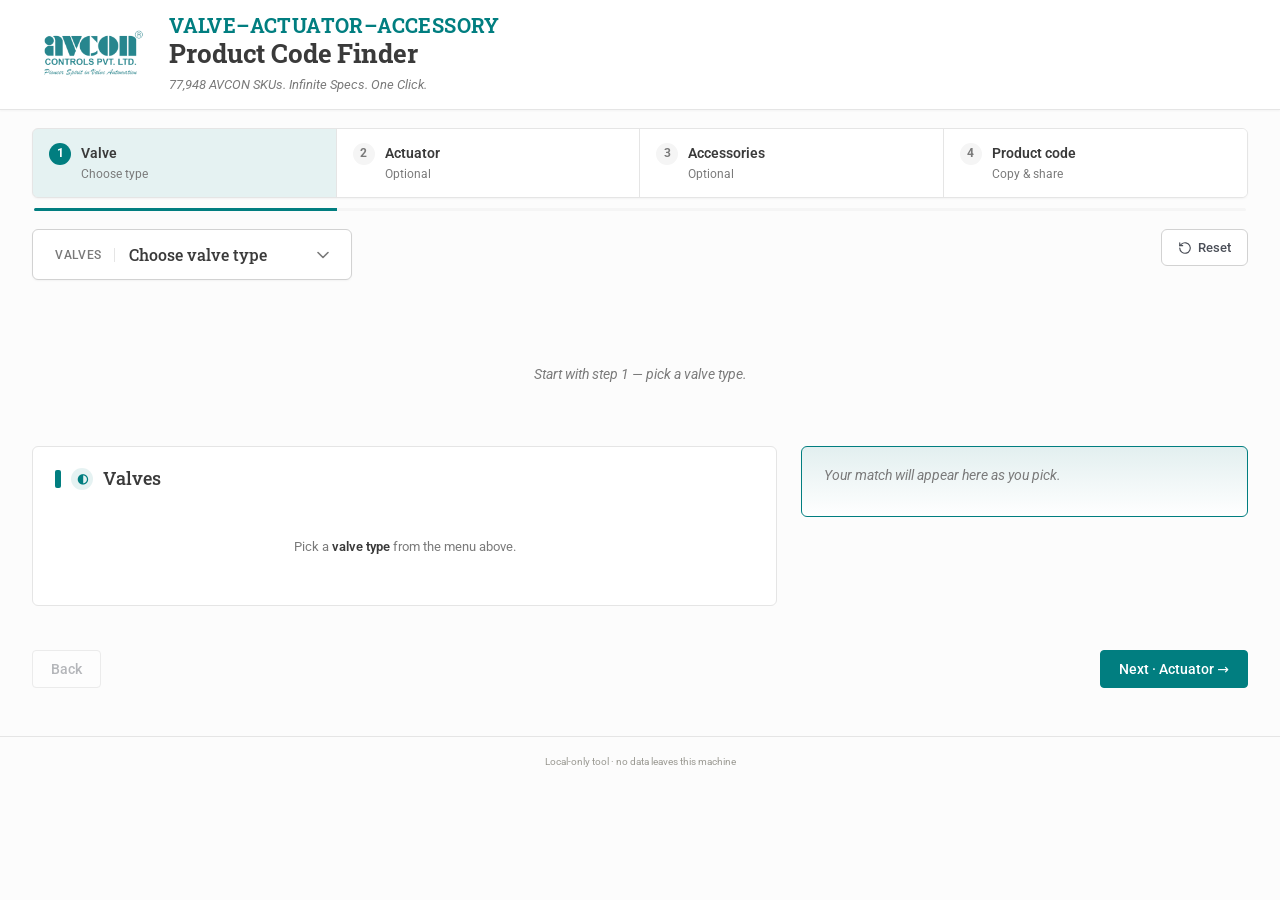
==== commit 76e62f2f: "feat(ui): guided stepper Valve → Actuator → Accessories → Code Same teal, logo, and cascade logic. O" ====
--- a/docs/index.html
+++ b/docs/index.html
@@ -7,11 +7,12 @@
   <link rel="preconnect" href="https://fonts.googleapis.com">
   <link rel="preconnect" href="https://fonts.gstatic.com" crossorigin>
   <link rel="stylesheet" href="https://fonts.googleapis.com/css2?family=Roboto:wght@300;400;500;700&family=Roboto+Slab:wght@400;600;700&family=Roboto+Mono:wght@400;500&display=swap">
-  <link rel="stylesheet" href="static/styles.css?v=20260802202209" />
+  <link rel="stylesheet" href="static/styles.css?v=20261014164509" />
 </head>
 <body>
   <header>
     <div class="brand">
+      <img src="static/avcon-logo.png?v=20261014164509" alt="AVCON Controls" class="brand-logo" />
       <div class="brand-text">
         <h1>
           <span class="title-line">Valve&ndash;Actuator&ndash;Accessory</span>
@@ -19,9 +20,34 @@
         </h1>
         <p class="tagline">77,948 AVCON SKUs. Infinite Specs. One Click.</p>
       </div>
-      <img src="static/avcon-logo.png?v=20260802202209" alt="AVCON Controls" class="brand-logo" />
     </div>
   </header>
+
+  <nav class="wizard-bar" id="wizard-bar" aria-label="Product code steps">
+    <ol class="wizard-steps">
+      <li class="wizard-step is-on" data-step="1">
+        <span class="wizard-n">1</span>
+        <span class="wizard-t">Valve</span>
+        <span class="wizard-s" id="wizard-sub-1">Choose type</span>
+      </li>
+      <li class="wizard-step" data-step="2">
+        <span class="wizard-n">2</span>
+        <span class="wizard-t">Actuator</span>
+        <span class="wizard-s" id="wizard-sub-2">Optional</span>
+      </li>
+      <li class="wizard-step" data-step="3">
+        <span class="wizard-n">3</span>
+        <span class="wizard-t">Accessories</span>
+        <span class="wizard-s" id="wizard-sub-3">Optional</span>
+      </li>
+      <li class="wizard-step" data-step="4">
+        <span class="wizard-n">4</span>
+        <span class="wizard-t">Product code</span>
+        <span class="wizard-s">Copy &amp; share</span>
+      </li>
+    </ol>
+    <div class="wizard-progress" aria-hidden="true"><i id="wizard-progress-fill"></i></div>
+  </nav>
 
   <!-- One picker widget per category. Independent selections. -->
   <div class="picker-row">
@@ -409,7 +435,7 @@
     </button>
   </div>
 
-  <p class="empty-prompt" id="empty-prompt">Pick a type from the menus above to start.</p>
+  <p class="empty-prompt" id="empty-prompt">Start with step 1 — pick a valve type.</p>
 
   
   <div class="workspace">
@@ -2503,7 +2529,8 @@
     
 
     
-    <div class="workspace-summary" id="workspace-summary" hidden>
+    <div class="workspace-summary" id="workspace-summary">
+      <p class="running-empty" id="running-empty">Your match will appear here as you pick.</p>
       <h2 class="summary-title">Your Product Code is</h2>
 
       
@@ -2540,11 +2567,16 @@
 
   </div>
 
+  <div class="wizard-nav" id="wizard-nav">
+    <button type="button" class="wizard-back" id="wizard-back">Back</button>
+    <button type="button" class="wizard-next" id="wizard-next">Next · Actuator →</button>
+  </div>
+
   <footer>
     <small>Local-only tool · no data leaves this machine</small>
   </footer>
 
-  <script src="static/catalog-engine.js?v=20260802202209"></script>
-  <script src="static/app.js?v=20260802202209"></script>
+  <script src="static/catalog-engine.js?v=20261014164509"></script>
+  <script src="static/app.js?v=20261014164509"></script>
 </body>
 </html>
--- a/docs/static/styles.css
+++ b/docs/static/styles.css
@@ -128,9 +128,6 @@
   height: 52px;
   width: auto;
   flex-shrink: 0;
-  /* Push the logo to the right edge of the header so the title/tagline sit
-     on the left, separated by white space. Makes the header less cluttered. */
-  margin-left: auto;
 }
 .brand-text {
   min-width: 0;
@@ -1877,3 +1874,185 @@
   font-style: italic;
   opacity: 0.75;
 }
+
+/* ---------- Guided stepper (Option B) ---------- */
+.wizard-bar {
+  max-width: var(--c-content);
+  margin: 18px auto 0;
+  padding: 0 var(--c-gutter);
+}
+.wizard-steps {
+  list-style: none;
+  margin: 0;
+  padding: 0;
+  display: grid;
+  grid-template-columns: repeat(4, 1fr);
+  background: var(--c-surface);
+  border: 1px solid var(--c-border);
+  border-radius: var(--c-radius-lg);
+  overflow: hidden;
+  box-shadow: var(--c-shadow-sm);
+}
+.wizard-step {
+  display: flex;
+  flex-wrap: wrap;
+  align-items: center;
+  gap: 0 10px;
+  padding: 14px 16px;
+  border-right: 1px solid var(--c-border);
+  cursor: pointer;
+  background: var(--c-surface);
+}
+.wizard-step:last-child { border-right: none; }
+.wizard-step.is-on { background: var(--c-accent-soft); }
+.wizard-step.is-done .wizard-n {
+  background: var(--c-accent);
+  color: #fff;
+}
+.wizard-n {
+  width: 22px;
+  height: 22px;
+  border-radius: 50%;
+  display: inline-flex;
+  align-items: center;
+  justify-content: center;
+  font-size: 12px;
+  font-weight: 700;
+  background: var(--c-surface-2);
+  color: var(--c-text-muted);
+}
+.wizard-step.is-on .wizard-n {
+  background: var(--c-accent);
+  color: #fff;
+}
+.wizard-t {
+  font-weight: 600;
+  color: var(--c-text);
+  font-size: 14px;
+}
+.wizard-s {
+  flex: 1 1 100%;
+  font-size: 12px;
+  color: var(--c-text-muted);
+  padding-left: 32px;
+}
+.wizard-progress {
+  height: 3px;
+  background: var(--c-surface-2);
+  border-radius: 2px;
+  margin: 10px 2px 0;
+  overflow: hidden;
+}
+.wizard-progress i {
+  display: block;
+  height: 100%;
+  width: 25%;
+  background: var(--c-accent);
+  transition: width var(--c-transition);
+}
+.wizard-nav {
+  max-width: var(--c-content);
+  margin: 0 auto 32px;
+  padding: 0 var(--c-gutter);
+  display: flex;
+  justify-content: space-between;
+  gap: 12px;
+}
+.wizard-back, .wizard-next {
+  padding: 10px 18px;
+  border-radius: var(--c-radius-md);
+  font-family: var(--c-font-sans);
+  font-size: 14px;
+  font-weight: 500;
+  cursor: pointer;
+  transition: all var(--c-transition);
+}
+.wizard-back {
+  background: var(--c-surface);
+  color: var(--c-text-soft);
+  border: 1px solid var(--c-border-strong);
+}
+.wizard-back:hover { background: var(--c-surface-2); }
+.wizard-back:disabled { opacity: 0.4; cursor: not-allowed; }
+.wizard-next {
+  background: var(--c-accent);
+  color: #fff;
+  border: 1px solid var(--c-accent);
+  margin-left: auto;
+}
+.wizard-next:hover { background: var(--c-accent-hover); }
+.running-empty {
+  margin: 0 0 12px;
+  font-size: 13.5px;
+  color: var(--c-text-muted);
+  font-style: italic;
+}
+
+body[data-step="1"] .workspace-col--actuators,
+body[data-step="1"] .type-picker[data-category="Actuators"],
+body[data-step="1"] .acc-picker,
+body[data-step="2"] .workspace-col--valves,
+body[data-step="2"] .type-picker[data-category="Valves"],
+body[data-step="2"] .acc-picker,
+body[data-step="3"] .workspace-col--valves,
+body[data-step="3"] .workspace-col--actuators,
+body[data-step="3"] .type-picker[data-category="Valves"],
+body[data-step="3"] .type-picker[data-category="Actuators"],
+body[data-step="4"] .workspace-col,
+body[data-step="4"] .pr-pickers,
+body[data-step="4"] .empty-prompt {
+  display: none !important;
+}
+
+body[data-step="1"] .workspace,
+body[data-step="2"] .workspace {
+  grid-template-columns: 1.25fr 0.75fr;
+}
+body[data-step="1"] .workspace {
+  grid-template-areas: "valves summary";
+}
+body[data-step="2"] .workspace {
+  grid-template-areas: "actuators summary";
+}
+body[data-step="3"] .workspace {
+  grid-template-columns: 1fr;
+  grid-template-areas: "summary";
+}
+body[data-step="3"] .acc-picker {
+  flex: 1 1 100%;
+  min-width: 0;
+  display: block !important;
+}
+body[data-step="3"] .acc-menu {
+  position: static;
+  min-width: 0;
+  width: 100%;
+  margin-top: 10px;
+  box-shadow: var(--c-shadow-sm);
+}
+body[data-step="4"] .workspace {
+  grid-template-columns: 1fr;
+  grid-template-areas: "summary";
+}
+body[data-step="4"] .workspace-summary {
+  padding: 28px 32px;
+}
+body[data-step="4"] .summary-combined-code { font-size: 26px; }
+.wizard-nav {
+  position: sticky;
+  bottom: 0;
+  background: var(--c-bg);
+  padding-top: 12px;
+  padding-bottom: 16px;
+  z-index: 5;
+}
+
+@media (max-width: 860px) {
+  .wizard-steps { grid-template-columns: 1fr 1fr; }
+  .wizard-step { border-bottom: 1px solid var(--c-border); }
+  body[data-step="1"] .workspace,
+  body[data-step="2"] .workspace {
+    grid-template-columns: 1fr;
+    grid-template-areas: "valves" "actuators" "summary";
+  }
+}
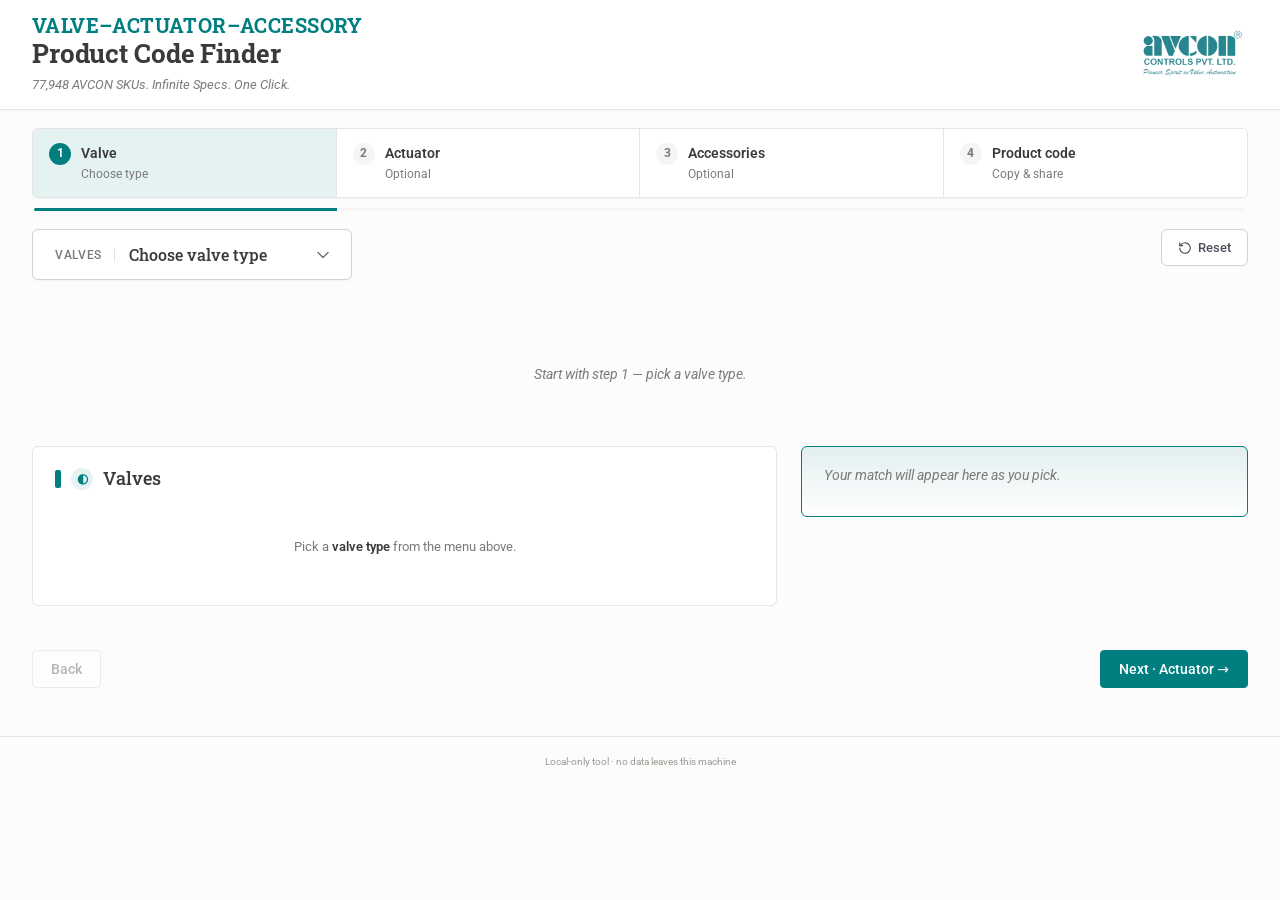
==== commit 99c8a840: "fix(ui): keep AVCON logo on the right of the header" ====
--- a/docs/index.html
+++ b/docs/index.html
@@ -12,7 +12,6 @@
 <body>
   <header>
     <div class="brand">
-      <img src="static/avcon-logo.png?v=20261014164509" alt="AVCON Controls" class="brand-logo" />
       <div class="brand-text">
         <h1>
           <span class="title-line">Valve&ndash;Actuator&ndash;Accessory</span>
@@ -20,6 +19,7 @@
         </h1>
         <p class="tagline">77,948 AVCON SKUs. Infinite Specs. One Click.</p>
       </div>
+      <img src="static/avcon-logo.png?v=20261014164509" alt="AVCON Controls" class="brand-logo" />
     </div>
   </header>
 
--- a/docs/static/styles.css
+++ b/docs/static/styles.css
@@ -128,6 +128,7 @@
   height: 52px;
   width: auto;
   flex-shrink: 0;
+  margin-left: auto;
 }
 .brand-text {
   min-width: 0;
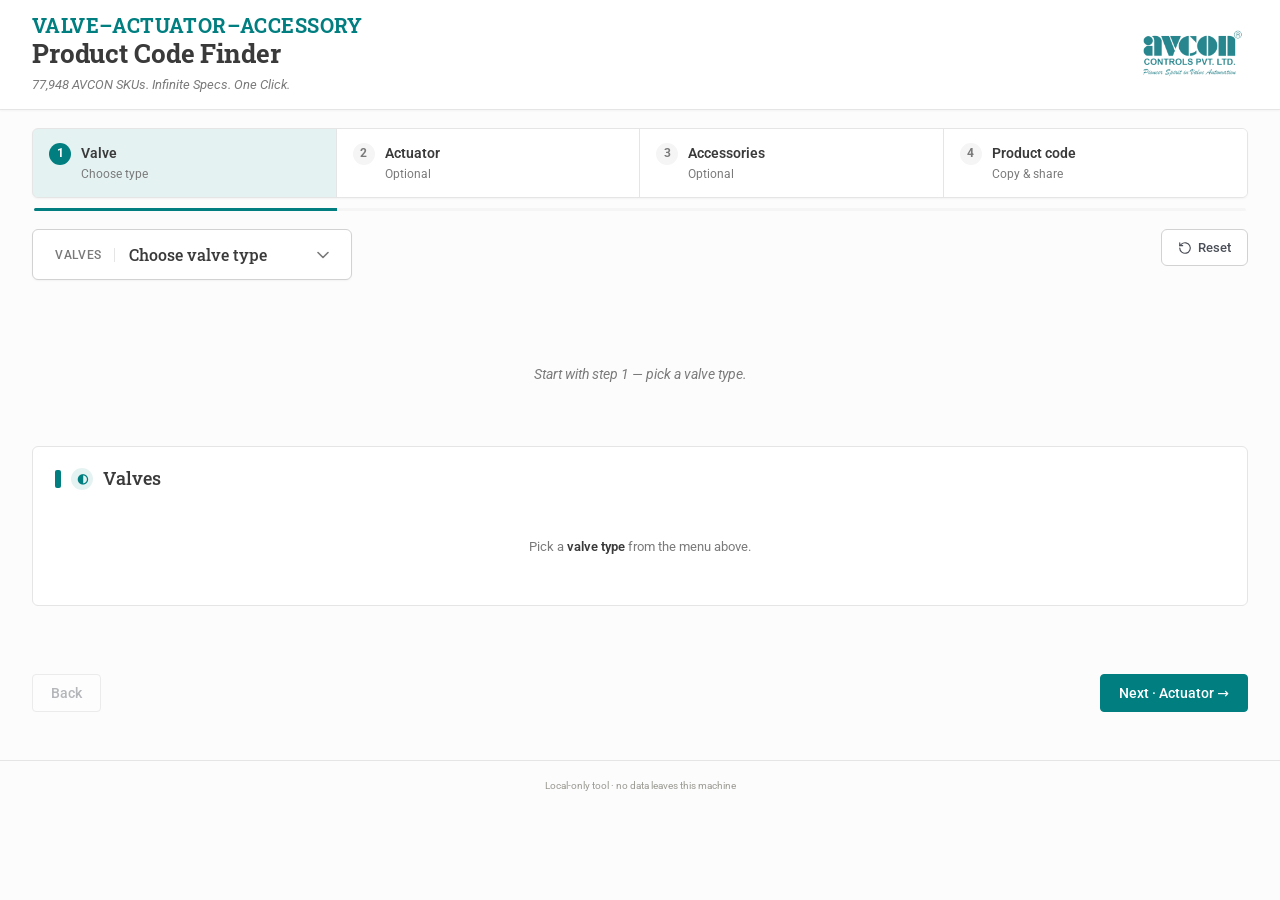
==== commit ff15677c: "feat(ball): ingest 2030F/2060F/2090F actuator column update Updated series files overwrite pressure " ====
--- a/docs/index.html
+++ b/docs/index.html
@@ -7,7 +7,7 @@
   <link rel="preconnect" href="https://fonts.googleapis.com">
   <link rel="preconnect" href="https://fonts.gstatic.com" crossorigin>
   <link rel="stylesheet" href="https://fonts.googleapis.com/css2?family=Roboto:wght@300;400;500;700&family=Roboto+Slab:wght@400;600;700&family=Roboto+Mono:wght@400;500&display=swap">
-  <link rel="stylesheet" href="static/styles.css?v=20261014164509" />
+  <link rel="stylesheet" href="static/styles.css?v=20261018223319" />
 </head>
 <body>
   <header>
@@ -19,7 +19,7 @@
         </h1>
         <p class="tagline">77,948 AVCON SKUs. Infinite Specs. One Click.</p>
       </div>
-      <img src="static/avcon-logo.png?v=20261014164509" alt="AVCON Controls" class="brand-logo" />
+      <img src="static/avcon-logo.png?v=20261018223319" alt="AVCON Controls" class="brand-logo" />
     </div>
   </header>
 
@@ -2576,7 +2576,7 @@
     <small>Local-only tool · no data leaves this machine</small>
   </footer>
 
-  <script src="static/catalog-engine.js?v=20261014164509"></script>
-  <script src="static/app.js?v=20261014164509"></script>
+  <script src="static/catalog-engine.js?v=20261018223319"></script>
+  <script src="static/app.js?v=20261018223319"></script>
 </body>
 </html>
--- a/docs/static/styles.css
+++ b/docs/static/styles.css
@@ -167,10 +167,11 @@
 }
 
 @media (max-width: 720px) {
-  /* On phones: logo CENTERED at the top, then title/tagline left-aligned below
-     (so the title still lines up with the pickers/columns). */
-  .brand { flex-direction: column; align-items: flex-start; gap: 10px; }
-  .brand-logo { order: -1; align-self: center; margin: 0 0 2px; }
+  /* Keep name on the left, logo on the right — same as desktop. */
+  .brand { flex-direction: row; align-items: center; gap: 12px; }
+  .brand-logo { order: 0; align-self: center; margin-left: auto; height: 40px; }
+  header h1 { font-size: 18px; }
+  header .tagline { font-size: 11px; }
 }
 header code {
   background: var(--c-surface-3);
@@ -2007,13 +2008,54 @@
 
 body[data-step="1"] .workspace,
 body[data-step="2"] .workspace {
-  grid-template-columns: 1.25fr 0.75fr;
+  grid-template-columns: 1fr;
 }
 body[data-step="1"] .workspace {
-  grid-template-areas: "valves summary";
+  grid-template-areas: "valves" "summary";
 }
 body[data-step="2"] .workspace {
-  grid-template-areas: "actuators summary";
+  grid-template-areas: "actuators" "summary";
+}
+/* Don't park an empty match card in a wasted right column. */
+body[data-step="1"] .workspace-summary:has(#running-empty:not([hidden])),
+body[data-step="2"] .workspace-summary:has(#running-empty:not([hidden])) {
+  display: none;
+}
+/* Form fields in columns; match panel uses the leftover width. */
+body[data-step="1"] .workspace-col .valve-section main,
+body[data-step="2"] .workspace-col .valve-section main {
+  display: grid;
+  grid-template-columns: minmax(0, 1.5fr) minmax(280px, 1fr);
+  gap: 16px;
+  align-items: start;
+}
+body[data-step="1"] .picker,
+body[data-step="2"] .picker {
+  display: grid;
+  grid-template-columns: 1fr 1fr;
+  gap: 10px 16px;
+}
+body[data-step="1"] .picker .row,
+body[data-step="2"] .picker .row {
+  margin-bottom: 0;
+}
+body[data-step="1"] .picker .row.actions,
+body[data-step="2"] .picker .row.actions {
+  grid-column: 1 / -1;
+  margin-top: 4px;
+  padding-top: 12px;
+}
+@media (min-width: 1280px) {
+  body[data-step="1"] .picker,
+  body[data-step="2"] .picker {
+    grid-template-columns: 1fr 1fr 1fr;
+  }
+}
+@media (max-width: 1024px) {
+  body[data-step="1"] .workspace-col .valve-section main,
+  body[data-step="2"] .workspace-col .valve-section main {
+    grid-template-columns: 1fr;
+  }
 }
 body[data-step="3"] .workspace {
   grid-template-columns: 1fr;
@@ -2056,4 +2098,8 @@
     grid-template-columns: 1fr;
     grid-template-areas: "valves" "actuators" "summary";
   }
-}
+  body[data-step="1"] .picker,
+  body[data-step="2"] .picker {
+    grid-template-columns: 1fr;
+  }
+}
